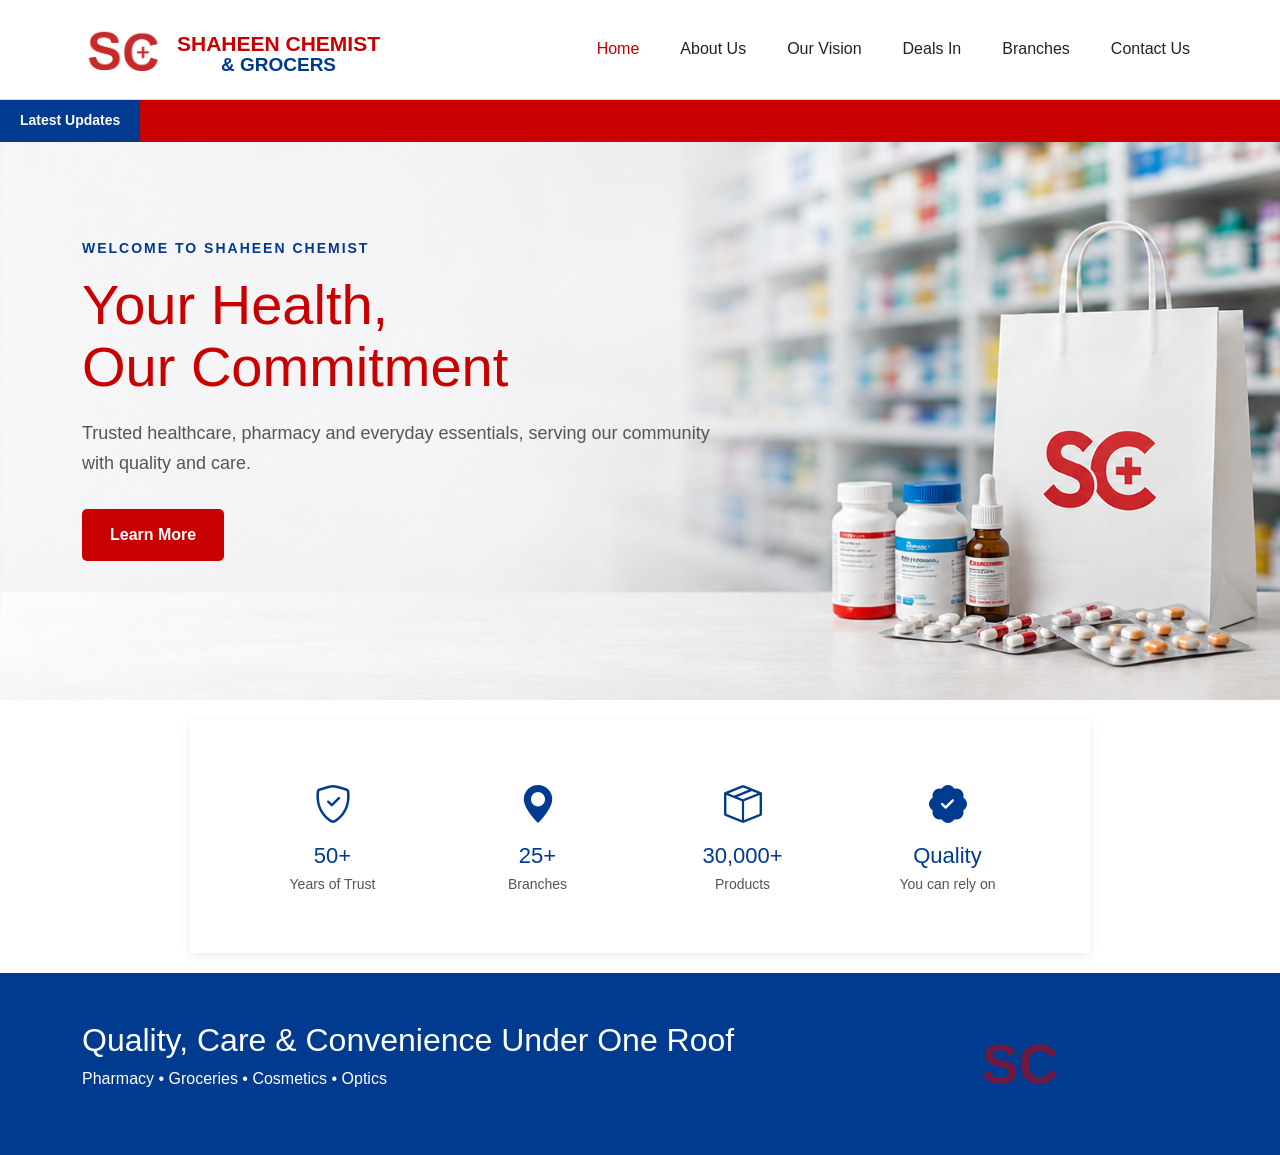
==== index.html @ 2ac0efd9 "Initial website commit" ====
<!DOCTYPE html>
<html lang="en">

<head>
    <meta charset="UTF-8">
    <meta name="viewport" content="width=device-width, initial-scale=1.0">

    <title>Shaheen Chemist</title>

    <!-- Bootstrap 5.3.8 -->
    <link href="https://cdn.jsdelivr.net/npm/bootstrap@5.3.8/dist/css/bootstrap.min.css" rel="stylesheet">

    <!-- Bootstrap Icons -->
    <link rel="stylesheet"
      href="https://cdn.jsdelivr.net/npm/bootstrap-icons@1.11.3/font/bootstrap-icons.min.css">

    <!-- Your Custom CSS -->
    <link rel="stylesheet" href="css/style.css">
</head>

<body>

    <!-- ================= NAVBAR ================= -->

    <header>
        <nav class="navbar navbar-expand-lg">

            <div class="container">

                <!-- Logo -->
                <a class="navbar-brand" href="index.html">

    <img src="images/sc logo.png"
         alt="Shaheen Chemist Logo"
         class="img-fluid">

    <div class="brand-name">
        <span class="brand-red">SHAHEEN CHEMIST</span>
        <span class="brand-blue">&amp; GROCERS</span>
    </div>

</a>

                <!-- Mobile Menu Button -->
                <button class="navbar-toggler"
                        type="button"
                        data-bs-toggle="collapse"
                        data-bs-target="#mainNavbar"
                        aria-controls="mainNavbar"
                        aria-expanded="false"
                        aria-label="Toggle navigation">

                    <span class="navbar-toggler-icon"></span>

                </button>

                <!-- Navigation -->
                <div class="collapse navbar-collapse" id="mainNavbar">

                    <ul class="navbar-nav ms-auto">

                        <li class="nav-item">
                            <a class="nav-link active" href="index.html">
                                Home
                            </a>
                        </li>

                        <li class="nav-item">
                            <a class="nav-link" href="about.html">
                                About Us
                            </a>
                        </li>

                        <li class="nav-item">
                            <a class="nav-link" href="vision.html">
                                Our Vision
                            </a>
                        </li>

                        <li class="nav-item">
                            <a class="nav-link" href="deals.html">
                                Deals In
                            </a>
                        </li>

                        <li class="nav-item">
                            <a class="nav-link" href="branches.html">
                                Branches
                            </a>
                        </li>

                        <li class="nav-item">
                            <a class="nav-link" href="contact.html">
                                Contact Us
                            </a>
                        </li>

                    </ul>

                </div>

            </div>

        </nav>
    </header>


    <!-- ================= HERO ================= -->

    <section class="hero">
        <!-- ================= NEWS / UPDATE BAR ================= -->

<div class="news-ticker">

    <div class="news-label">
        Latest Updates
    </div>

    <div class="news-content">

       <div class="news-text">

    Welcome to Shaheen Chemist and Grocers
    <span class="news-separator">•</span>

    Quality Medicines at Affordable Prices
    <span class="news-separator">•</span>

    For assistance, contact us today
    <span class="news-separator">•</span>

</div>

    </div>

</div>

        <div class="container">

            <div class="row align-items-center min-vh-75">

                <!-- Hero Content -->
                <div class="col-lg-7 col-md-8">

                    <p class="hero-label">
                        WELCOME TO SHAHEEN CHEMIST
                    </p>

                    <h1>
                        Your Health,<br>
                        Our Commitment
                    </h1>

                    <p class="hero-text">
                        Trusted healthcare, pharmacy and everyday essentials,
                        serving our community with quality and care.
                    </p>

                    <a href="about.html" class="hero-button">
                        Learn More
                    </a>

                </div>

            </div>

        </div>

    </section>


    <!-- ================= STATS ================= -->

    <section class="stats py-5">

        <div class="container">

            <div class="row text-center g-4">

                <!-- Stat 1 -->
                <div class="col-6 col-lg-3">

                    <div class="stat-item">

                        <div class="stat-icon">
                            <i class="bi bi-shield-check"></i>
                        </div>

                        <h3>50+</h3>

                        <p>
                            Years of Trust
                        </p>

                    </div>

                </div>


                <!-- Stat 2 -->
                <div class="col-6 col-lg-3">

                    <div class="stat-item">

                        <div class="stat-icon">
                            <i class="bi bi-geo-alt-fill"></i>
                        </div>

                        <h3>25+</h3>

                        <p>
                            Branches
                        </p>

                    </div>

                </div>


                <!-- Stat 3 -->
                <div class="col-6 col-lg-3">

                    <div class="stat-item">

                        <div class="stat-icon">
                            <i class="bi bi-box-seam"></i>
                        </div>

                        <h3>30,000+</h3>

                        <p>
                            Products
                        </p>

                    </div>

                </div>


                <!-- Stat 4 -->
                <div class="col-6 col-lg-3">

                    <div class="stat-item">

                        <div class="stat-icon">
                            <i class="bi bi-patch-check-fill"></i>
                        </div>

                        <h3>Quality</h3>

                        <p>
                            You can rely on
                        </p>

                    </div>

                </div>

            </div>

        </div>

    </section>


    <!-- ================= SERVICES ================= -->

    <section class="service-area py-5">

        <div class="container">

            <div class="row align-items-center">

                <!-- Text -->
                <div class="col-lg-8 text-center text-lg-start">

                    <h2>
                        Quality, Care & Convenience Under One Roof
                    </h2>

                    <p>
                        Pharmacy
                        <span>•</span>
                        Groceries
                        <span>•</span>
                        Cosmetics
                        <span>•</span>
                        Optics
                    </p>

                </div>


                <!-- Logo -->
                <div class="col-lg-4 text-center">

                    <div class="service-logo">
                        <span>SC</span>
                    </div>

                </div>

            </div>

        </div>

    </section>


    <!-- ================= BOOTSTRAP JS ================= -->

    <script src="https://cdn.jsdelivr.net/npm/bootstrap@5.3.8/dist/js/bootstrap.bundle.min.js"></script>

</body>

</html>
---- css/style.css ----
/* =========================================================
   SHAHEEN CHEMIST WEBSITE
   Main Stylesheet
   ========================================================= */


/* =========================================================
   1. COLORS & BASIC SETTINGS
   ========================================================= */

:root {
    --red: #c90000;
    --blue: #003b8f;
    --white: #ffffff;
    --light-gray: #f5f5f5;
    --dark: #222222;
    --text-gray: #555555;
    --border: #dddddd;
}

* {
    box-sizing: border-box;
}

body {
    margin: 0;
    padding: 0;
    font-family: Arial, sans-serif;
    color: var(--dark);
    background-color: var(--white);
}

img {
    max-width: 100%;
}

a {
    text-decoration: none;
}


/* =========================================================
   2. NAVBAR
   ========================================================= */

.navbar {
    background-color: var(--white);
    border-bottom: 1px solid var(--border);
    padding: 15px 0;
}

.navbar-brand {
    padding: 0;
    margin: 0;
}

.navbar-brand img {
    width: 85px;
    height: auto;
    display: block;
}

.navbar-nav {
    gap: 25px;
}

.navbar-nav .nav-link {
    color: var(--dark);
    font-size: 16px;
    padding: 8px 0;
    transition: color 0.2s ease;
}

.navbar-nav .nav-link:hover,
.navbar-nav .nav-link.active {
    color: var(--red);
}

.navbar-toggler {
    border: 1px solid var(--blue);
    border-radius: 5px;
    padding: 6px 9px;
}

.navbar-toggler:focus {
    box-shadow: none;
}

/* =========================================
   BRAND LOGO + NAME
   ========================================= */

.navbar-brand {
    display: flex;
    align-items: center;
    gap: 10px;
}


/* Logo */

.navbar-brand img {
    width: 85px;
    height: auto;
    display: block;
}


/* Brand Name */

.brand-name {
    display: flex;
    flex-direction: column;
    justify-content: center;
    align-items: center;

    line-height: 1.1;
    text-align: center;
    white-space: nowrap;

    transform: translateY(5px);
}


/* Shaheen Chemist */

.brand-red {
    color: var(--red);
    font-size: 21px;
    font-weight: bold;
}


/* & Grocers */

.brand-blue {
    color: var(--blue);
    font-size: 19px;
    font-weight: bold;
}

/* =========================================================
   3. HERO SECTION
   ========================================================= */

.hero {
    min-height: 600px;
    position: relative;

    background-image: url("../images/hero image.png");
    background-size: cover;
    background-position: center;
    background-repeat: no-repeat;

    display: flex;
    align-items: center;
}

.hero-content {
    max-width: 600px;
    padding: 80px 0;
}

.hero-label {
    color: var(--blue);
    font-size: 14px;
    font-weight: bold;
    letter-spacing: 2px;
    margin-bottom: 15px;
}

.hero h1 {
    color: var(--red);
    font-size: 56px;
    line-height: 1.1;
    text-align: left;
    margin: 0 0 20px;
}

.hero-text {
    color: #555555;
    font-size: 18px;
    line-height: 1.7;
    margin-bottom: 30px;
}

.hero-button {
    display: inline-block;
    padding: 14px 28px;

    background-color: var(--red);
    color: var(--white);

    font-weight: bold;
    border-radius: 5px;

    transition: background-color 0.2s ease;
}

.hero-button:hover {
    background-color: var(--blue);
    color: var(--white);
}

/* =========================================
   NEWS / UPDATE TICKER
   ========================================= */

.news-ticker {
    position: absolute;

    top: 0;
    left: 0;

    width: 100%;
    height: 42px;

    display: flex;
    align-items: center;

    background-color: var(--red);
    color: var(--white);

    overflow: hidden;

    z-index: 5;
}


/* =========================================
   NEWS LABEL
   ========================================= */

.news-label {
    flex-shrink: 0;

    height: 100%;

    display: flex;
    align-items: center;

    padding: 0 20px;

    background-color: var(--blue);

    color: var(--white);

    font-size: 14px;
    font-weight: bold;

    white-space: nowrap;

    z-index: 2;
}


/* =========================================
   MOVING NEWS AREA
   ========================================= */

.news-content {
    flex: 1;

    overflow: hidden;

    white-space: nowrap;
}


/* =========================================
   MOVING NEWS TEXT
   ========================================= */

.news-text {
    display: inline-block;

    padding-left: 100%;

    font-size: 14px;
    font-weight: 500;

    white-space: nowrap;

    animation: newsScroll 18s linear infinite;
}

/* Pause news when mouse is over it */

.news-text:hover {
    animation-play-state: paused;
}

.news-separator {
    display: inline-block;
    margin: 0 30px;
    font-weight: bold;
}

/* =========================================
   NEWS ANIMATION
   ========================================= */

@keyframes newsScroll {

    0% {
        transform: translateX(0);
    }

    100% {
        transform: translateX(-100%);
    }

}


/* =========================================
   MOBILE NEWS TICKER
   ========================================= */

@media (max-width: 575.98px) {

    .news-ticker {
        height: 38px;
    }


    .news-label {
        padding: 0 12px;

        font-size: 12px;
    }


    .news-text {
        font-size: 12px;

        animation-duration: 15s;
    }

}

/* =========================================================
   4. HOME PAGE — STATISTICS
   ========================================================= */

.stats {
    background-color: var(--white);
    padding: 25px 40px;

    max-width: 900px;
    margin: 20px auto;

    box-shadow: 0 3px 10px rgba(0, 0, 0, 0.08);
}

.stat-item {
    text-align: center;
    padding: 10px 20px;
    border-right: 1px solid var(--border);
}

.stat-item:last-child {
    border-right: none;
}

.stat-icon {
    font-size: 25px;
    margin-bottom: 8px;
    color: var(--blue);
    font-size: 38px;
}

.stat-item h3 {
    color: var(--blue);
    font-size: 22px;
    margin: 5px 0;
}

.stat-item p {
    color: var(--text-gray);
    font-size: 14px;
    margin: 0;
}


/* =========================================================
   5. HOME PAGE — SERVICE AREA
   ========================================================= */

.service-area {
    background-color: var(--blue);
    color: var(--white);
    padding: 25px 0;
    margin-top: 10px;
}

.service-content h2 {
    margin: 0 0 8px;
    font-size: 20px;
    font-weight: bold;
}

.service-content p {
    margin: 0;
    font-size: 14px;
    color: var(--white);
}

.service-content p span {
    margin: 0 5px;
}

.service-logo span {
    font-size: 55px;
    font-weight: bold;
    color: rgba(201, 0, 0, 0.55);
}



/* =========================================================
   6. ABOUT US PAGE
   ========================================================= */

.about-section {
    display: flex;
    justify-content: space-between;
    align-items: center;
    gap: 60px;

    padding: 35px 8% 25px;
    background-color: #f8f9fa;
}

.about-content {
    width: 50%;
}

.about-content h1 {
    color: var(--red);
    font-size: 28px;
    margin: 0 0 15px;
    text-align: left;
}

.about-content p {
    color: var(--dark);
    font-size: 16px;
    line-height: 1.6;
    margin: 0 0 20px;
    max-width: 500px;
}

.about-image {
    width: 45%;
}

.about-image img {
    width: 100%;
    height: 220px;
    object-fit: cover;
    display: block;
    border-radius: 5px;
}


/* =========================================================
   7. ABOUT US — OUR JOURNEY
   ========================================================= */

.journey-section {
    display: flex;
    justify-content: space-between;
    align-items: center;
    gap: 25px;

    padding: 15px 8%;
    background-color: #f8f9fa;
}

.journey-image {
    width: 35%;
}

.journey-image img {
    width: 100%;
    height: 180px;
    object-fit: cover;
    display: block;
    border-radius: 5px;
}

.journey-content {
    width: 60%;
}

.journey-content h2 {
    color: var(--red);
    font-size: 20px;
    margin: 0 0 10px;
}

.journey-content p {
    color: var(--dark);
    font-size: 16px;
    line-height: 1.5;
    margin: 0;
}


/* =========================================================
   8. ABOUT PAGE STATISTICS
   ========================================================= */

.about-stats {
    display: flex;
    justify-content: center;

    background-color: var(--white);

    margin: 5px 8% 15px;
    padding: 12px 0;

    border-radius: 5px;
}

.about-stat {
    flex: 1;
    text-align: center;

    padding: 5px 10px;

    border-right: 1px solid #eeeeee;
}

.about-stat:last-child {
    border-right: none;
}

.about-stat .stat-icon {
    color: var(--blue);
    font-size: 38px;
    margin-bottom: 8px;
}

.about-stat h3 {
    color: var(--blue);
    font-size: 15px;
    line-height: 1.3;
    margin: 0 0 8px;
}

.about-stat p {
    color: #444444;
    font-size: 12px;
    line-height: 1.4;
    margin: 0;
}


/* =========================================================
   9. OUR VISION PAGE
   ========================================================= */

.vision-intro {
    padding: 45px 8% 30px;
    background-color: #f8f9fa;
}

.vision-intro h1 {
    color: var(--red);
    font-size: 28px;
    text-align: left;
    margin: 0 0 12px;
}

.vision-intro p {
    max-width: 900px;
    color: #444444;
    font-size: 15px;
    line-height: 1.6;
    margin: 0;
}

.vision-values {
    background-color: #f8f9fa;
    padding: 40px 0;
}

.vision-card {
    background-color: var(--white);
    text-align: center;
    padding: 30px 20px;
    height: 100%;
    border-radius: 5px;
    box-shadow: 0 2px 8px rgba(0, 0, 0, 0.05);
}

.vision-icon {
    color: var(--blue);
    font-size: 38px;
    margin-bottom: 15px;
}

.vision-card h2 {
    color: var(--blue);
    font-size: 18px;
    margin: 0 0 12px;
}

.vision-card p {
    color: var(--text-gray);
    font-size: 13px;
    line-height: 1.6;
    margin: 0 auto;
    max-width: 250px;
}

.vision-quote {
    display: flex;
    align-items: center;
    justify-content: center;
    gap: 20px;

    background-color: var(--blue);
    color: var(--white);

    padding: 30px 8%;
    margin-top: 25px;

    text-align: center;
}

.vision-quote p {
    max-width: 650px;

    font-size: 15px;
    font-style: italic;
    line-height: 1.5;

    margin: 0;
}

.quote-mark {
    color: #d00068;
    font-size: 50px;
    font-weight: bold;
}

.vision-quote span {
    font-size: 11px;
}


/* =========================================================
   10. DEALS IN PAGE
   ========================================================= */

/* =========================================
   DEALS IN PAGE
   ========================================= */

.deals-intro {
    padding: 45px 0 30px;
    background-color: #f8f9fa;
}

.deals-intro h1 {
    color: var(--red);
    font-size: 32px;
    text-align: left;
    margin: 0 0 12px;
    font-weight: bold;
}

.deals-intro p {
    color: #444444;
    font-size: 16px;
    margin: 0;
    line-height: 1.6;
}


/* =========================================
   DEAL CARDS
   ========================================= */

.deal-cards {
    padding: 35px 0;
    background-color: #f8f9fa;
}

.deal-card {
    background-color: var(--white);
    border-radius: 8px;
    overflow: hidden;
    text-align: left;
    height: 100%;
    box-shadow: 0 3px 10px rgba(0, 0, 0, 0.08);
    transition: transform 0.2s ease, box-shadow 0.2s ease;
}

.deal-card:hover {
    transform: translateY(-5px);
    box-shadow: 0 6px 15px rgba(0, 0, 0, 0.12);
}

.deal-card img {
    width: 100%;
    height: 170px;
    object-fit: cover;
    display: block;
}

.deal-card h2 {
    color: var(--blue);
    font-size: 18px;
    margin: 18px 18px 8px;
    font-weight: bold;
}

.deal-card p {
    color: #555555;
    font-size: 14px;
    line-height: 1.6;
    margin: 0 18px 20px;
}


/* =========================================
   ONE STOP SOLUTION
   ========================================= */

.one-stop {
    background-color: #f4f2e9;
    padding: 25px 0;
    margin: 0;
}

.one-stop-icon {
    color: var(--blue);
    font-size: 35px;
    line-height: 1;
}

.one-stop h2 {
    color: var(--blue);
    font-size: 20px;
    margin: 0 0 6px;
    font-weight: bold;
}

.one-stop p {
    color: #555555;
    font-size: 14px;
    margin: 0;
}


/* =========================================
   DEALS - TABLET
   ========================================= */

@media (max-width: 991.98px) {

    .deals-intro {
        padding: 40px 0 25px;
    }

    .deals-intro h1 {
        font-size: 30px;
    }

    .deals-intro p {
        font-size: 15px;
    }

    .deal-cards {
        padding: 30px 0;
    }

    .deal-card img {
        height: 160px;
    }

}


/* =========================================
   DEALS - MOBILE
   ========================================= */

@media (max-width: 575.98px) {

    .deals-intro {
        padding: 30px 15px 20px;
    }

    .deals-intro h1 {
        font-size: 27px;
    }

    .deals-intro p {
        font-size: 14px;
        line-height: 1.5;
    }

    .deal-cards {
        padding: 25px 15px;
    }

    .deal-card img {
        height: 180px;
    }

    .deal-card h2 {
        font-size: 17px;
        margin: 15px 15px 7px;
    }

    .deal-card p {
        font-size: 13px;
        margin: 0 15px 18px;
    }

    .one-stop {
        padding: 25px 15px;
    }

    .one-stop-icon {
        font-size: 30px;
    }

    .one-stop h2 {
        font-size: 17px;
        line-height: 1.4;
    }

    .one-stop p {
        font-size: 13px;
        line-height: 1.5;
    }

}

/* =========================================
   BRANCHES PAGE
   ========================================= */

.branches-intro {
    padding: 45px 0 30px;
    background-color: #f8f9fa;
}

.branches-intro h1 {
    color: var(--red);
    font-size: 32px;
    text-align: left;
    margin: 0 0 12px;
    font-weight: bold;
}

.branches-intro p {
    color: #444444;
    font-size: 16px;
    margin: 0;
    line-height: 1.6;
}


/* =========================================
   BRANCHES MAIN
   ========================================= */

.branches-main {
    padding: 30px 0;
    background-color: #f8f9fa;
}


/* Branch List */

.branch-list {
    width: 100%;
    background-color: var(--blue);
    padding: 10px;
    border-radius: 6px;
}

.branch-item {
    display: flex;
    align-items: center;
    gap: 10px;
    padding: 12px 8px;
    border-bottom: 1px solid rgba(255, 255, 255, 0.2);
}

.branch-item:last-child {
    border-bottom: none;
}

.branch-item span {
    font-size: 15px;
    flex-shrink: 0;
}

.branch-item p {
    color: var(--white);
    font-size: 13px;
    margin: 0;
}


/* =========================================
   MAP
   ========================================= */

.branch-map {
    width: 100%;
    height: 100%;
    min-height: 400px;
    background-color: #dddddd;
    border-radius: 6px;
    overflow: hidden;
}

.branch-map img {
    width: 100%;
    height: 100%;
    min-height: 400px;
    object-fit: cover;
    display: block;
}


/* =========================================
   BRANCH INFORMATION
   ========================================= */

.branch-info {
    background-color: #eeeeee;
    padding: 20px 0;
}

.branch-info-card {
    text-align: center;
    background-color: var(--white);
    padding: 25px 15px;
    height: 100%;
}

.info-icon {
    color: var(--blue);
    font-size: 28px;
    margin-bottom: 10px;
}

.branch-info-card h2 {
    color: var(--blue);
    font-size: 17px;
    margin: 0 0 7px;
    font-weight: bold;
}

.branch-info-card p {
    color: #555555;
    font-size: 13px;
    margin: 0;
}


/* =========================================
   BRANCHES - TABLET
   ========================================= */

@media (max-width: 991.98px) {

    .branches-intro {
        padding: 40px 0 25px;
    }

    .branches-intro h1 {
        font-size: 30px;
    }

    .branches-intro p {
        font-size: 15px;
    }

    .branches-main {
        padding: 25px 0;
    }

    .branch-map {
        min-height: 350px;
    }

    .branch-map img {
        min-height: 350px;
    }

}


/* =========================================
   BRANCHES - MOBILE
   ========================================= */

@media (max-width: 575.98px) {

    .branches-intro {
        padding: 30px 15px 20px;
    }

    .branches-intro h1 {
        font-size: 27px;
    }

    .branches-intro p {
        font-size: 14px;
        line-height: 1.5;
    }

    .branches-main {
        padding: 20px 15px;
    }

    .branch-list {
        padding: 8px;
    }

    .branch-item {
        padding: 11px 7px;
    }

    .branch-item p {
        font-size: 12px;
    }

    .branch-map {
        min-height: 280px;
    }

    .branch-map img {
        min-height: 280px;
    }

    .branch-info {
        padding: 15px;
    }

    .branch-info-card {
        padding: 22px 15px;
    }

    .info-icon {
        font-size: 25px;
    }

    .branch-info-card h2 {
        font-size: 16px;
    }

    .branch-info-card p {
        font-size: 12px;
    }

}

/* =========================================
   CONTACT PAGE
   ========================================= */

.contact-intro {
    padding: 45px 0 30px;
    background-color: #f8f9fa;
}

.contact-intro h1 {
    color: var(--red);
    font-size: 32px;
    text-align: left;
    margin: 0 0 12px;
    font-weight: bold;
}

.contact-intro p {
    color: #444444;
    font-size: 16px;
    margin: 0;
    line-height: 1.6;
}


/* =========================================
   CONTACT MAIN
   ========================================= */

.contact-main {
    padding: 35px 0;
    background-color: #f8f9fa;
}


/* =========================================
   CONTACT INFORMATION
   ========================================= */

.contact-information {
    background-color: var(--white);
    padding: 30px;
    border-radius: 8px;
    box-shadow: 0 3px 10px rgba(0, 0, 0, 0.06);
}

.contact-information h2 {
    color: var(--blue);
    font-size: 22px;
    margin: 0 0 25px;
    font-weight: bold;
}


/* =========================================
   CONTACT ITEMS
   ========================================= */

.contact-item {
    display: flex;
    align-items: flex-start;
    gap: 15px;
    margin-bottom: 25px;
}

.contact-item:last-child {
    margin-bottom: 0;
}

.contact-item > span {
    color: var(--red);
    font-size: 24px;
    line-height: 1;
    flex-shrink: 0;
}

.contact-item h3 {
    color: var(--blue);
    font-size: 15px;
    margin: 0 0 5px;
    font-weight: bold;
}

.contact-item p {
    color: #555555;
    font-size: 14px;
    margin: 0;
    line-height: 1.5;
}


/* =========================================
   CONTACT FORM
   ========================================= */

.contact-form {
    background-color: var(--white);
    padding: 30px;
    border-radius: 8px;
    box-shadow: 0 3px 10px rgba(0, 0, 0, 0.06);
}

.contact-form h2 {
    color: var(--blue);
    font-size: 22px;
    margin: 0 0 25px;
    font-weight: bold;
}


/* Form */

.contact-form form {
    display: flex;
    flex-direction: column;
    gap: 14px;
}


/* Inputs */

.contact-form input,
.contact-form textarea {
    width: 100%;
    box-sizing: border-box;
    padding: 13px;
    border: 1px solid #dddddd;
    border-radius: 5px;
    font-family: Arial, sans-serif;
    font-size: 14px;
    outline: none;
}

.contact-form input:focus,
.contact-form textarea:focus {
    border-color: var(--blue);
}


/* Textarea */

.contact-form textarea {
    resize: vertical;
    min-height: 140px;
}


/* Button */

.contact-form button {
    align-self: flex-start;
    padding: 13px 25px;
    border: none;
    border-radius: 5px;
    background-color: var(--red);
    color: var(--white);
    font-weight: bold;
    font-size: 14px;
    cursor: pointer;
    transition: background-color 0.2s ease;
}

.contact-form button:hover {
    background-color: var(--blue);
}


/* =========================================
   CONTACT BOTTOM
   ========================================= */

.contact-bottom {
    text-align: center;
    background-color: var(--blue);
    color: var(--white);
    padding: 35px 0;
}

.contact-bottom h2 {
    margin: 0 0 8px;
    font-size: 22px;
    font-weight: bold;
}

.contact-bottom p {
    margin: 0;
    font-size: 14px;
    line-height: 1.6;
}


/* =========================================
   CONTACT - TABLET
   ========================================= */

@media (max-width: 991.98px) {

    .contact-intro {
        padding: 40px 0 25px;
    }

    .contact-intro h1 {
        font-size: 30px;
    }

    .contact-intro p {
        font-size: 15px;
    }

    .contact-main {
        padding: 30px 0;
    }

    .contact-information,
    .contact-form {
        padding: 25px;
    }

}


/* =========================================
   CONTACT - MOBILE
   ========================================= */

@media (max-width: 575.98px) {

    .contact-intro {
        padding: 30px 15px 20px;
    }

    .contact-intro h1 {
        font-size: 27px;
    }

    .contact-intro p {
        font-size: 14px;
        line-height: 1.5;
    }

    .contact-main {
        padding: 25px 15px;
    }

    .contact-information,
    .contact-form {
        padding: 22px 18px;
    }

    .contact-information h2,
    .contact-form h2 {
        font-size: 19px;
        margin-bottom: 20px;
    }

    .contact-item {
        gap: 12px;
        margin-bottom: 20px;
    }

    .contact-item > span {
        font-size: 21px;
    }

    .contact-item h3 {
        font-size: 14px;
    }

    .contact-item p {
        font-size: 13px;
    }

    .contact-form input,
    .contact-form textarea {
        font-size: 13px;
        padding: 12px;
    }

    .contact-form button {
        width: 100%;
        padding: 12px;
    }

    .contact-bottom {
        padding: 30px 15px;
    }

    .contact-bottom h2 {
        font-size: 20px;
    }

    .contact-bottom p {
        font-size: 13px;
    }

}

/* =========================================================
   13. TABLET RESPONSIVE
   ========================================================= */

@media (max-width: 991.98px) {

    /* ---------- NAVBAR ---------- */

    .navbar {
        padding: 12px 0;
    }

    .navbar .container {
        width: 100%;
    }

    .navbar-brand {
        margin-right: auto;
    }

    .navbar-brand img {
        width: 130px;
    }

    .navbar-toggler {
        width: 45px;
        height: 42px;

        padding: 5px;
        margin-left: auto;

        flex-shrink: 0;

        border: 1px solid var(--blue);
        border-radius: 5px;
    }

    .navbar-collapse {
        width: 100%;

        background-color: var(--white);

        padding: 15px 0;
    }

    .navbar-nav {
        width: 100%;

        gap: 0;

        text-align: center;
    }

    .navbar-nav .nav-link {
        padding: 10px 15px;
    }


    /* ---------- HERO ---------- */

    .hero {
        min-height: 550px;

        background-position: center;
    }

    .hero-content {
        max-width: 600px;
        padding: 60px 20px;
    }

    .hero h1 {
        font-size: 46px;
    }

    .hero-text {
        font-size: 17px;
    }


    /* ---------- STATS ---------- */

    .stats {
        max-width: 100%;

        margin: 20px 15px;

        padding: 25px 15px;
    }

    .stat-item {
        padding: 15px 5px;
    }


    /* ---------- ABOUT ---------- */

    .about-section {
        gap: 30px;
        padding: 35px 5%;
    }

    .about-content,
    .about-image {
        width: 50%;
    }

    .journey-section {
        padding: 20px 5%;
    }


    /* ---------- VISION ---------- */

    .vision-values {
        margin: 0 5%;
    }

}


/* =========================================================
   14. MOBILE RESPONSIVE
   ========================================================= */

@media (max-width: 767.98px) {

    /* ---------- NAVBAR ---------- */

    .navbar-brand img {
        width: 120px;
    }

    .navbar-toggler {
        width: 44px;
        height: 40px;
    }


    /* ---------- HERO ---------- */

    .hero {
        min-height: 500px;

        background-position: center;
    }

    .hero-content {
        padding: 50px 20px;
    }

    .hero-label {
        font-size: 12px;
        letter-spacing: 1.5px;
    }

    .hero h1 {
        font-size: 40px;
        line-height: 1.15;
    }

    .hero-text {
        font-size: 16px;
        line-height: 1.6;
    }

    .hero-button {
        padding: 12px 24px;
    }

    .news-separator {
    margin: 0 18px;
}

    /* ---------- STATS ---------- */

    .stats {
        margin: 15px 10px;
        padding: 25px 10px;
    }

    .stat-item {
        border-right: none;
        border-bottom: 1px solid #eeeeee;
        padding: 15px 5px;
    }

    .stat-item h3 {
        font-size: 25px;
    }

    .stat-item p {
        font-size: 13px;
    }


    /* ---------- SERVICE AREA ---------- */

    .service-area {
        text-align: center;
        padding: 25px 15px;
    }

    .service-content h2 {
        font-size: 25px;
    }

    .service-content p {
        line-height: 2;
    }

    .service-logo {
        margin-top: 25px;
    }


    /* ---------- ABOUT ---------- */

    .about-section {
        flex-direction: column;

        gap: 25px;

        padding: 35px 20px;
    }

    .about-content,
    .about-image {
        width: 100%;
    }

    .about-content h1 {
        font-size: 26px;
    }

    .about-image img {
        height: 220px;
    }


    /* ---------- JOURNEY ---------- */

    .journey-section {
        flex-direction: column;

        gap: 20px;

        padding: 30px 20px;
    }

    .journey-image,
    .journey-content {
        width: 100%;
    }

    .journey-image img {
        height: 180px;
    }


    /* ---------- ABOUT STATS ---------- */

    .about-stats {
        flex-wrap: wrap;

        margin: 10px 20px;
    }

    .about-stat {
        flex: 0 0 50%;

        border-right: none;
        border-bottom: 1px solid #eeeeee;
    }


    /* ---------- VISION ---------- */

    .vision-intro {
        padding: 35px 20px 25px;
    }

    .vision-intro h1 {
        font-size: 26px;
    }

    .vision-card {
        padding: 25px 20px;
    }

    .vision-quote {
        flex-direction: column;

        gap: 10px;

        padding: 30px 20px;
    }

}


/* =========================================================
   15. SMALL PHONES
   ========================================================= */

@media (max-width: 575.98px) {

    /* ---------- NAVBAR ---------- */

    .navbar {
        padding: 10px 0;
    }

    .navbar-brand img {
        width: 115px;
    }

    .navbar-toggler {
        width: 42px;
        height: 38px;
    }


    /* ---------- HERO ---------- */

    .hero {
        min-height: 480px;
    }

    .hero-content {
        padding: 45px 15px;
    }

    .hero-label {
        font-size: 11px;
        letter-spacing: 1.2px;
    }

    .hero h1 {
        font-size: 34px;
    }

    .hero-text {
        font-size: 15px;
    }

    .hero-button {
        padding: 11px 20px;
        font-size: 14px;
    }


    /* ---------- STATS ---------- */

    .stats {
        margin: 10px;
        padding: 20px 5px;
    }

    .stat-item h3 {
        font-size: 23px;
    }

    .stat-item p {
        font-size: 12px;
    }


    /* ---------- SERVICE AREA ---------- */

    .service-area {
        padding: 25px 15px;
    }

    .service-content h2 {
        font-size: 22px;
    }

    .service-content p {
        font-size: 13px;
    }

    /* ---------- ABOUT ---------- */

    .about-content h1,
    .vision-intro h1,
    .deals-intro h1,
    .branches-intro h1,
    .contact-intro h1 {
        font-size: 24px;
    }

}

@media (max-width: 575.98px) {

    .navbar-brand img {
        width: 65px;
    }

    .brand-red {
        font-size: 15px;
    }

    .brand-blue {
        font-size: 12px;
    }

    .navbar-brand {
        gap: 7px;
    }
}
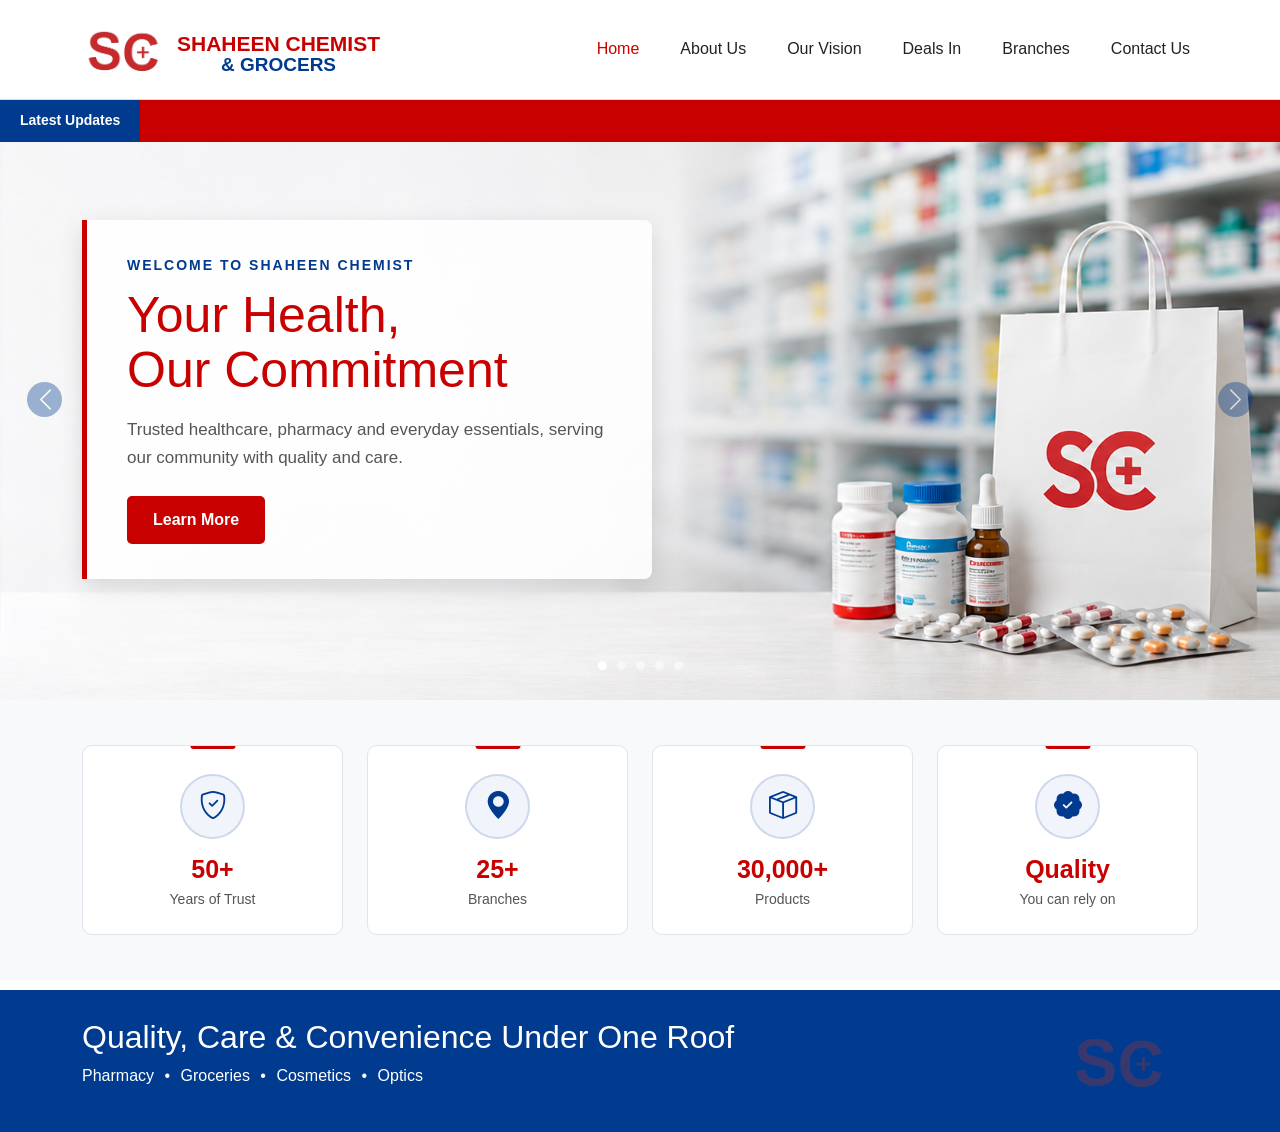
==== commit da48165f: "Updated all website pages and hero images" ====
--- a/index.html
+++ b/index.html
@@ -5,7 +5,7 @@
     <meta charset="UTF-8">
     <meta name="viewport" content="width=device-width, initial-scale=1.0">
 
-    <title>Shaheen Chemist</title>
+    <title>Shaheen Chemist - Copy</title>
 
     <!-- Bootstrap 5.3.8 -->
     <link href="https://cdn.jsdelivr.net/npm/bootstrap@5.3.8/dist/css/bootstrap.min.css" rel="stylesheet">
@@ -105,206 +105,440 @@
     </header>
 
 
-    <!-- ================= HERO ================= -->
-
-    <section class="hero">
-        <!-- ================= NEWS / UPDATE BAR ================= -->
-
-<div class="news-ticker">
-
-    <div class="news-label">
-        Latest Updates
+   <!-- ================= HERO CAROUSEL ================= -->
+
+<section class="hero">
+
+    <!-- ================= NEWS / UPDATE BAR ================= -->
+
+    <div class="news-ticker">
+
+        <div class="news-label">
+            Latest Updates
+        </div>
+
+        <div class="news-content">
+
+            <div class="news-text">
+
+                Welcome to Shaheen Chemist and Grocers
+                <span class="news-separator">•</span>
+
+                Quality Medicines at Affordable Prices
+                <span class="news-separator">•</span>
+
+                For assistance, contact us today
+                <span class="news-separator">•</span>
+
+            </div>
+
+        </div>
+
     </div>
 
-    <div class="news-content">
-
-       <div class="news-text">
-
-    Welcome to Shaheen Chemist and Grocers
-    <span class="news-separator">•</span>
-
-    Quality Medicines at Affordable Prices
-    <span class="news-separator">•</span>
-
-    For assistance, contact us today
-    <span class="news-separator">•</span>
+
+    <!-- ================= BOOTSTRAP CAROUSEL ================= -->
+
+    <div id="homeCarousel"
+         class="carousel slide carousel-fade"
+         data-bs-ride="carousel"
+         data-bs-interval="5000">
+
+
+        <!-- DOTS -->
+
+        <div class="carousel-indicators">
+
+            <button type="button"
+                    data-bs-target="#homeCarousel"
+                    data-bs-slide-to="0"
+                    class="active"
+                    aria-current="true"
+                    aria-label="Slide 1">
+            </button>
+
+            <button type="button"
+                    data-bs-target="#homeCarousel"
+                    data-bs-slide-to="1"
+                    aria-label="Slide 2">
+            </button>
+
+            <button type="button"
+                    data-bs-target="#homeCarousel"
+                    data-bs-slide-to="2"
+                    aria-label="Slide 3">
+            </button>
+
+            <button type="button"
+                    data-bs-target="#homeCarousel"
+                    data-bs-slide-to="3"
+                    aria-label="Slide 4">
+            </button>
+
+            <button type="button"
+             data-bs-target="#homeCarousel"
+              data-bs-slide-to="4"
+             aria-label="Slide 5">
+             </button>
+
+        </div>
+
+
+        <!-- ================= SLIDES ================= -->
+
+        <div class="carousel-inner">
+
+
+            <!-- SLIDE 1 -->
+
+            <div class="carousel-item active hero-slide hero-slide-1">
+
+                <div class="container hero-container">
+
+                    <div class="hero-caption">
+
+                        <p class="hero-label">
+                            WELCOME TO SHAHEEN CHEMIST
+                        </p>
+
+                        <h1>
+                            Your Health,<br>
+                            Our Commitment
+                        </h1>
+
+                        <p class="hero-text">
+                            Trusted healthcare, pharmacy and everyday essentials,
+                            serving our community with quality and care.
+                        </p>
+
+                        <a href="about.html" class="hero-button">
+                            Learn More
+                        </a>
+
+                    </div>
+
+                </div>
+
+            </div>
+
+
+            <!-- SLIDE 2 -->
+
+            <div class="carousel-item hero-slide hero-slide-2">
+
+                <div class="container hero-container">
+
+                    <div class="hero-caption">
+
+                        <p class="hero-label">
+                            EVERYTHING YOU NEED
+                        </p>
+
+                        <h1>
+                            Quality &amp;<br>
+                            Convenience
+                        </h1>
+
+                        <p class="hero-text">
+                            From healthcare essentials to everyday needs,
+                            find quality products under one roof.
+                        </p>
+
+                        <a href="deals.html" class="hero-button">
+                            Explore More
+                        </a>
+
+                    </div>
+
+                </div>
+
+            </div>
+
+
+            <!-- SLIDE 3 -->
+
+            <div class="carousel-item hero-slide hero-slide-3">
+
+                <div class="container hero-container">
+
+                    <div class="hero-caption">
+
+                        <p class="hero-label">
+                            SERVING OUR COMMUNITY
+                        </p>
+
+                        <h1>
+                            Trusted Care,<br>
+                            Every Day
+                        </h1>
+
+                        <p class="hero-text">
+                            Reliable service and quality products
+                            for you and your family.
+                        </p>
+
+                        <a href="about.html" class="hero-button">
+                            About Us
+                        </a>
+
+                    </div>
+
+                </div>
+
+            </div>
+
+
+            <!-- SLIDE 4 -->
+
+            <div class="carousel-item hero-slide hero-slide-4">
+
+                <div class="container hero-container">
+
+                    <div class="hero-caption">
+
+                        <p class="hero-label">
+                            SHAHEEN CHEMIST &amp; GROCERS
+                        </p>
+
+                        <h1>
+                            Care You Can<br>
+                            Count On
+                        </h1>
+
+                        <p class="hero-text">
+                            Pharmacy, groceries, cosmetics and optics —
+                            all in one place.
+                        </p>
+
+                        <a href="contact.html" class="hero-button">
+                            Contact Us
+                        </a>
+
+                    </div>
+
+                </div>
+
+            </div>
+
+            <!-- SLIDE 5 -->
+
+             <div class="carousel-item hero-slide hero-slide-5">
+
+             <div class="container hero-container">
+
+             <div class="hero-caption">
+
+             <p class="hero-label">
+                SHAHEEN CHEMIST &amp; GROCERS
+             </p>
+
+             <h1>
+                Your Health,<br>
+                Our Priority
+             </h1>
+
+             <p class="hero-text">
+                Quality healthcare and everyday essentials
+                for you and your family.
+             </p>
+
+             <a href="contact.html" class="hero-button">
+                Contact Us
+             </a>
+
+        </div>
+
+    </div>
 
 </div>
 
+        </div>
+
+
+        <!-- LEFT ARROW -->
+
+        <button class="carousel-control-prev"
+                type="button"
+                data-bs-target="#homeCarousel"
+                data-bs-slide="prev">
+
+            <span class="carousel-control-prev-icon"
+                  aria-hidden="true">
+            </span>
+
+            <span class="visually-hidden">
+                Previous
+            </span>
+
+        </button>
+
+
+        <!-- RIGHT ARROW -->
+
+        <button class="carousel-control-next"
+                type="button"
+                data-bs-target="#homeCarousel"
+                data-bs-slide="next">
+
+            <span class="carousel-control-next-icon"
+                  aria-hidden="true">
+            </span>
+
+            <span class="visually-hidden">
+                Next
+            </span>
+
+        </button>
+
     </div>
 
-</div>
-
-        <div class="container">
-
-            <div class="row align-items-center min-vh-75">
-
-                <!-- Hero Content -->
-                <div class="col-lg-7 col-md-8">
-
-                    <p class="hero-label">
-                        WELCOME TO SHAHEEN CHEMIST
+</section>
+
+
+    <!-- ================= STATS ================= -->
+
+<section class="stats-section">
+
+    <div class="container">
+
+        <div class="row g-4">
+
+
+            <!-- STAT 1 -->
+
+            <div class="col-6 col-lg-3">
+
+                <div class="stat-card">
+
+                    <div class="stat-icon-circle">
+                        <i class="bi bi-shield-check"></i>
+                    </div>
+
+                    <h3>50+</h3>
+
+                    <p>
+                        Years of Trust
                     </p>
 
-                    <h1>
-                        Your Health,<br>
-                        Our Commitment
-                    </h1>
-
-                    <p class="hero-text">
-                        Trusted healthcare, pharmacy and everyday essentials,
-                        serving our community with quality and care.
+                </div>
+
+            </div>
+
+
+            <!-- STAT 2 -->
+
+            <div class="col-6 col-lg-3">
+
+                <div class="stat-card">
+
+                    <div class="stat-icon-circle">
+                        <i class="bi bi-geo-alt-fill"></i>
+                    </div>
+
+                    <h3>25+</h3>
+
+                    <p>
+                        Branches
                     </p>
 
-                    <a href="about.html" class="hero-button">
-                        Learn More
-                    </a>
-
-                </div>
-
-            </div>
-
-        </div>
-
-    </section>
-
-
-    <!-- ================= STATS ================= -->
-
-    <section class="stats py-5">
-
-        <div class="container">
-
-            <div class="row text-center g-4">
-
-                <!-- Stat 1 -->
-                <div class="col-6 col-lg-3">
-
-                    <div class="stat-item">
-
-                        <div class="stat-icon">
-                            <i class="bi bi-shield-check"></i>
-                        </div>
-
-                        <h3>50+</h3>
-
-                        <p>
-                            Years of Trust
-                        </p>
-
-                    </div>
-
-                </div>
-
-
-                <!-- Stat 2 -->
-                <div class="col-6 col-lg-3">
-
-                    <div class="stat-item">
-
-                        <div class="stat-icon">
-                            <i class="bi bi-geo-alt-fill"></i>
-                        </div>
-
-                        <h3>25+</h3>
-
-                        <p>
-                            Branches
-                        </p>
-
-                    </div>
-
-                </div>
-
-
-                <!-- Stat 3 -->
-                <div class="col-6 col-lg-3">
-
-                    <div class="stat-item">
-
-                        <div class="stat-icon">
-                            <i class="bi bi-box-seam"></i>
-                        </div>
-
-                        <h3>30,000+</h3>
-
-                        <p>
-                            Products
-                        </p>
-
-                    </div>
-
-                </div>
-
-
-                <!-- Stat 4 -->
-                <div class="col-6 col-lg-3">
-
-                    <div class="stat-item">
-
-                        <div class="stat-icon">
-                            <i class="bi bi-patch-check-fill"></i>
-                        </div>
-
-                        <h3>Quality</h3>
-
-                        <p>
-                            You can rely on
-                        </p>
-
-                    </div>
-
-                </div>
-
-            </div>
-
-        </div>
-
-    </section>
-
-
-    <!-- ================= SERVICES ================= -->
-
-    <section class="service-area py-5">
-
-        <div class="container">
-
-            <div class="row align-items-center">
-
-                <!-- Text -->
-                <div class="col-lg-8 text-center text-lg-start">
-
-                    <h2>
-                        Quality, Care & Convenience Under One Roof
-                    </h2>
+                </div>
+
+            </div>
+
+
+            <!-- STAT 3 -->
+
+            <div class="col-6 col-lg-3">
+
+                <div class="stat-card">
+
+                    <div class="stat-icon-circle">
+                        <i class="bi bi-box-seam"></i>
+                    </div>
+
+                    <h3>30,000+</h3>
 
                     <p>
-                        Pharmacy
-                        <span>•</span>
-                        Groceries
-                        <span>•</span>
-                        Cosmetics
-                        <span>•</span>
-                        Optics
+                        Products
                     </p>
 
                 </div>
 
-
-                <!-- Logo -->
-                <div class="col-lg-4 text-center">
-
-                    <div class="service-logo">
-                        <span>SC</span>
-                    </div>
-
-                </div>
-
-            </div>
-
-        </div>
-
-    </section>
+            </div>
+
+
+            <!-- STAT 4 -->
+
+            <div class="col-6 col-lg-3">
+
+                <div class="stat-card">
+
+                    <div class="stat-icon-circle">
+                        <i class="bi bi-patch-check-fill"></i>
+                    </div>
+
+                    <h3>Quality</h3>
+
+                    <p>
+                        You can rely on
+                    </p>
+
+                </div>
+
+            </div>
+
+        </div>
+
+    </div>
+
+</section>
+
+
+  <!-- ================= SERVICE / BRAND AREA ================= -->
+
+<section class="service-area">
+
+    <div class="container">
+
+        <div class="row align-items-center">
+
+            <!-- Text -->
+            <div class="col-lg-9 text-center text-lg-start">
+
+                <h2>
+                    Quality, Care & Convenience Under One Roof
+                </h2>
+
+                <p>
+                    Pharmacy
+                    <span>•</span>
+                    Groceries
+                    <span>•</span>
+                    Cosmetics
+                    <span>•</span>
+                    Optics
+                </p>
+
+            </div>
+
+
+            <!-- Logo -->
+            <div class="col-lg-3">
+
+                <div class="service-logo">
+
+                    <img src="images/sc logo.png"
+                         alt="Shaheen Chemist Logo">
+
+                </div>
+
+            </div>
+
+        </div>
+
+    </div>
+
+</section>
 
 
     <!-- ================= BOOTSTRAP JS ================= -->
--- a/css/style.css
+++ b/css/style.css
@@ -1,6 +1,6 @@
 /* =========================================================
-   SHAHEEN CHEMIST WEBSITE
-   Main Stylesheet
+   SHAHEEN CHEMIST & GROCERS WEBSITE
+   MAIN STYLESHEET
    ========================================================= */
 
 
@@ -16,10 +16,16 @@
     --dark: #222222;
     --text-gray: #555555;
     --border: #dddddd;
+    --soft-blue: #f1f5fb;
+    --soft-red: #fff5f5;
 }
 
 * {
     box-sizing: border-box;
+}
+
+html {
+    scroll-behavior: smooth;
 }
 
 body {
@@ -28,6 +34,7 @@
     font-family: Arial, sans-serif;
     color: var(--dark);
     background-color: var(--white);
+    overflow-x: hidden;
 }
 
 img {
@@ -47,9 +54,14 @@
     background-color: var(--white);
     border-bottom: 1px solid var(--border);
     padding: 15px 0;
+    position: relative;
+    z-index: 1000;
 }
 
 .navbar-brand {
+    display: flex;
+    align-items: center;
+    gap: 10px;
     padding: 0;
     margin: 0;
 }
@@ -67,6 +79,7 @@
 .navbar-nav .nav-link {
     color: var(--dark);
     font-size: 16px;
+    font-weight: 500;
     padding: 8px 0;
     transition: color 0.2s ease;
 }
@@ -86,27 +99,10 @@
     box-shadow: none;
 }
 
-/* =========================================
-   BRAND LOGO + NAME
-   ========================================= */
-
-.navbar-brand {
-    display: flex;
-    align-items: center;
-    gap: 10px;
-}
-
-
-/* Logo */
-
-.navbar-brand img {
-    width: 85px;
-    height: auto;
-    display: block;
-}
-
-
-/* Brand Name */
+
+/* =========================================================
+   3. BRAND LOGO + NAME
+   ========================================================= */
 
 .brand-name {
     display: flex;
@@ -121,90 +117,227 @@
     transform: translateY(5px);
 }
 
-
-/* Shaheen Chemist */
-
 .brand-red {
     color: var(--red);
     font-size: 21px;
     font-weight: bold;
 }
 
-
-/* & Grocers */
-
 .brand-blue {
     color: var(--blue);
     font-size: 19px;
     font-weight: bold;
 }
 
-/* =========================================================
-   3. HERO SECTION
+
+/* =========================================================
+   4. HOME PAGE — HERO CAROUSEL
    ========================================================= */
 
 .hero {
     min-height: 600px;
     position: relative;
-
+    overflow: hidden;
+}
+
+#homeCarousel {
+    width: 100%;
+    height: 600px;
+}
+
+.hero-slide {
+    height: 600px;
+
+    background-size: cover;
+    background-repeat: no-repeat;
+    background-position: center;
+
+    position: relative;
+}
+
+
+/* =========================================================
+   HERO IMAGES — ALL 5
+   ========================================================= */
+
+.hero-slide-1 {
     background-image: url("../images/hero image.png");
-    background-size: cover;
     background-position: center;
-    background-repeat: no-repeat;
+}
+
+.hero-slide-2 {
+    background-image: url("../images/hero image 2.png");
+    background-position: center;
+}
+
+.hero-slide-3 {
+    background-image: url("../images/hero image 3.png");
+    background-position: center;
+}
+
+.hero-slide-4 {
+    background-image: url("../images/hero image 4.png");
+    background-position: center;
+}
+
+.hero-slide-5 {
+    background-image: url("../images/hero image 5.png");
+    background-position: center;
+}
+
+
+/* =========================================================
+   HERO CONTAINER
+   ========================================================= */
+
+.hero-container {
+    height: 100%;
 
     display: flex;
     align-items: center;
 }
 
-.hero-content {
-    max-width: 600px;
-    padding: 80px 0;
-}
+
+/* =========================================================
+   HERO CAPTION
+   ========================================================= */
+
+.hero-caption {
+    max-width: 570px;
+
+    padding: 35px 40px;
+
+    background-color: rgba(255, 255, 255, 0.88);
+
+    border-left: 5px solid var(--red);
+
+    border-radius: 0 8px 8px 0;
+
+    box-shadow: 0 8px 25px rgba(0, 0, 0, 0.12);
+}
+
+
+/* =========================================================
+   HERO LABEL
+   ========================================================= */
 
 .hero-label {
     color: var(--blue);
+
     font-size: 14px;
     font-weight: bold;
+
     letter-spacing: 2px;
-    margin-bottom: 15px;
-}
-
-.hero h1 {
+
+    margin-bottom: 12px;
+}
+
+
+/* =========================================================
+   HERO HEADING
+   ========================================================= */
+
+.hero-caption h1 {
     color: var(--red);
-    font-size: 56px;
+
+    font-size: 50px;
     line-height: 1.1;
+
     text-align: left;
-    margin: 0 0 20px;
-}
+
+    margin: 0 0 18px;
+}
+
+
+/* =========================================================
+   HERO TEXT
+   ========================================================= */
 
 .hero-text {
-    color: #555555;
-    font-size: 18px;
-    line-height: 1.7;
-    margin-bottom: 30px;
-}
+    color: var(--text-gray);
+
+    font-size: 17px;
+    line-height: 1.6;
+
+    margin-bottom: 25px;
+
+    max-width: 500px;
+}
+
+
+/* =========================================================
+   HERO BUTTON
+   ========================================================= */
 
 .hero-button {
     display: inline-block;
-    padding: 14px 28px;
+
+    padding: 12px 26px;
 
     background-color: var(--red);
     color: var(--white);
 
     font-weight: bold;
+
     border-radius: 5px;
 
-    transition: background-color 0.2s ease;
+    transition: all 0.25s ease;
 }
 
 .hero-button:hover {
     background-color: var(--blue);
     color: var(--white);
-}
-
-/* =========================================
-   NEWS / UPDATE TICKER
-   ========================================= */
+
+    transform: translateY(-2px);
+}
+
+
+/* =========================================================
+   CAROUSEL DOTS
+   ========================================================= */
+
+#homeCarousel .carousel-indicators {
+    margin-bottom: 20px;
+    z-index: 4;
+}
+
+#homeCarousel .carousel-indicators button {
+    width: 9px;
+    height: 9px;
+
+    border-radius: 50%;
+
+    margin: 0 5px;
+}
+
+
+/* =========================================================
+   CAROUSEL ARROWS
+   ========================================================= */
+
+#homeCarousel .carousel-control-prev,
+#homeCarousel .carousel-control-next {
+    width: 7%;
+}
+
+#homeCarousel .carousel-control-prev-icon,
+#homeCarousel .carousel-control-next-icon {
+    width: 35px;
+    height: 35px;
+
+    background-size: 70%;
+
+    background-color: rgba(0, 59, 143, 0.75);
+
+    border-radius: 50%;
+
+    padding: 8px;
+}
+
+
+/* =========================================================
+   5. NEWS / UPDATE TICKER
+   ========================================================= */
 
 .news-ticker {
     position: absolute;
@@ -226,11 +359,6 @@
     z-index: 5;
 }
 
-
-/* =========================================
-   NEWS LABEL
-   ========================================= */
-
 .news-label {
     flex-shrink: 0;
 
@@ -253,11 +381,6 @@
     z-index: 2;
 }
 
-
-/* =========================================
-   MOVING NEWS AREA
-   ========================================= */
-
 .news-content {
     flex: 1;
 
@@ -266,11 +389,6 @@
     white-space: nowrap;
 }
 
-
-/* =========================================
-   MOVING NEWS TEXT
-   ========================================= */
-
 .news-text {
     display: inline-block;
 
@@ -284,21 +402,17 @@
     animation: newsScroll 18s linear infinite;
 }
 
-/* Pause news when mouse is over it */
-
 .news-text:hover {
     animation-play-state: paused;
 }
 
 .news-separator {
     display: inline-block;
+
     margin: 0 30px;
+
     font-weight: bold;
 }
-
-/* =========================================
-   NEWS ANIMATION
-   ========================================= */
 
 @keyframes newsScroll {
 
@@ -313,123 +427,177 @@
 }
 
 
-/* =========================================
-   MOBILE NEWS TICKER
-   ========================================= */
-
-@media (max-width: 575.98px) {
-
-    .news-ticker {
-        height: 38px;
-    }
-
-
-    .news-label {
-        padding: 0 12px;
-
-        font-size: 12px;
-    }
-
-
-    .news-text {
-        font-size: 12px;
-
-        animation-duration: 15s;
-    }
-
-}
-
-/* =========================================================
-   4. HOME PAGE — STATISTICS
-   ========================================================= */
-
-.stats {
+/* =========================================================
+   6. HOME PAGE — STATISTICS
+   ========================================================= */
+
+.stats-section {
+    background-color: #f8f9fa;
+    padding: 45px 0;
+}
+
+.stat-card {
     background-color: var(--white);
-    padding: 25px 40px;
-
-    max-width: 900px;
-    margin: 20px auto;
-
-    box-shadow: 0 3px 10px rgba(0, 0, 0, 0.08);
-}
-
-.stat-item {
+
     text-align: center;
-    padding: 10px 20px;
-    border-right: 1px solid var(--border);
-}
-
-.stat-item:last-child {
-    border-right: none;
-}
-
-.stat-icon {
+
+    height: 100%;
+
+    padding: 28px 15px 24px;
+
+    border: 1px solid #e1e5eb;
+
+    border-radius: 10px;
+
+    position: relative;
+
+    transition:
+        transform 0.25s ease,
+        box-shadow 0.25s ease;
+}
+
+.stat-card::before {
+    content: "";
+
+    position: absolute;
+
+    top: 0;
+    left: 50%;
+
+    transform: translateX(-50%);
+
+    width: 45px;
+    height: 3px;
+
+    background-color: var(--red);
+
+    border-radius: 0 0 5px 5px;
+}
+
+.stat-icon-circle {
+    width: 65px;
+    height: 65px;
+
+    margin: 0 auto 15px;
+
+    border-radius: 50%;
+
+    background-color: var(--soft-blue);
+
+    border: 2px solid rgba(0, 59, 143, 0.15);
+
+    display: flex;
+
+    align-items: center;
+    justify-content: center;
+}
+
+.stat-icon-circle i {
+    color: var(--blue);
+    font-size: 28px;
+}
+
+.stat-card h3 {
+    color: var(--red);
+
     font-size: 25px;
-    margin-bottom: 8px;
-    color: var(--blue);
-    font-size: 38px;
-}
-
-.stat-item h3 {
-    color: var(--blue);
-    font-size: 22px;
-    margin: 5px 0;
-}
-
-.stat-item p {
+
+    margin: 0 0 5px;
+
+    font-weight: bold;
+}
+
+.stat-card p {
     color: var(--text-gray);
+
     font-size: 14px;
+
     margin: 0;
 }
 
-
-/* =========================================================
-   5. HOME PAGE — SERVICE AREA
+.stat-card:hover {
+    transform: translateY(-6px);
+
+    box-shadow: 0 8px 20px rgba(0, 0, 0, 0.10);
+}
+
+
+/* =========================================================
+   7. HOME PAGE — SERVICE / BRAND AREA
    ========================================================= */
 
 .service-area {
     background-color: var(--blue);
+
     color: var(--white);
-    padding: 25px 0;
+
+    padding: 28px 0;
+
     margin-top: 10px;
 }
 
 .service-content h2 {
     margin: 0 0 8px;
-    font-size: 20px;
+
+    font-size: 23px;
+
     font-weight: bold;
+
+    color: var(--white);
 }
 
 .service-content p {
     margin: 0;
-    font-size: 14px;
-    color: var(--white);
-}
-
-.service-content p span {
-    margin: 0 5px;
-}
-
-.service-logo span {
-    font-size: 55px;
-    font-weight: bold;
-    color: rgba(201, 0, 0, 0.55);
-}
-
-
-
-/* =========================================================
-   6. ABOUT US PAGE
+
+    font-size: 15px;
+
+    color: rgba(255, 255, 255, 0.90);
+
+    line-height: 1.6;
+}
+
+.service-area p span {
+    margin: 0 6px;
+}
+
+.service-logo {
+    display: flex;
+
+    justify-content: flex-end;
+
+    align-items: center;
+
+    padding-right: 25px;
+}
+
+.service-logo img {
+    width: 105px;
+
+    height: auto;
+
+    display: block;
+
+    opacity: 0.35;
+
+    filter: saturate(0.7);
+}
+
+
+/* =========================================================
+   8. ABOUT US PAGE
    ========================================================= */
 
 .about-section {
     display: flex;
+
     justify-content: space-between;
     align-items: center;
+
     gap: 60px;
 
-    padding: 35px 8% 25px;
-    background-color: #f8f9fa;
+    padding: 55px 8%;
+
+    background-color: var(--white);
 }
 
 .about-content {
@@ -438,97 +606,183 @@
 
 .about-content h1 {
     color: var(--red);
-    font-size: 28px;
-    margin: 0 0 15px;
+
+    font-size: 32px;
+
+    margin: 0 0 18px;
+
     text-align: left;
+
+    font-weight: bold;
+}
+
+.about-content h1::after {
+    content: "";
+
+    display: block;
+
+    width: 55px;
+    height: 3px;
+
+    background-color: var(--blue);
+
+    margin-top: 10px;
 }
 
 .about-content p {
-    color: var(--dark);
+    color: var(--text-gray);
+
     font-size: 16px;
-    line-height: 1.6;
+
+    line-height: 1.7;
+
     margin: 0 0 20px;
-    max-width: 500px;
+
+    max-width: 550px;
 }
 
 .about-image {
     width: 45%;
+
+    position: relative;
+}
+
+.about-image::before {
+    content: "";
+
+    position: absolute;
+
+    width: 100%;
+    height: 100%;
+
+    border: 3px solid var(--red);
+
+    top: 10px;
+    left: 10px;
+
+    border-radius: 8px;
+
+    z-index: 0;
 }
 
 .about-image img {
     width: 100%;
-    height: 220px;
+
+    height: 280px;
+
     object-fit: cover;
+
     display: block;
-    border-radius: 5px;
-}
-
-
-/* =========================================================
-   7. ABOUT US — OUR JOURNEY
+
+    border-radius: 8px;
+
+    position: relative;
+
+    z-index: 1;
+}
+
+
+/* =========================================================
+   9. ABOUT US — OUR JOURNEY
    ========================================================= */
 
 .journey-section {
     display: flex;
+
     justify-content: space-between;
     align-items: center;
-    gap: 25px;
-
-    padding: 15px 8%;
+
+    gap: 45px;
+
+    padding: 50px 8%;
+
     background-color: #f8f9fa;
 }
 
 .journey-image {
-    width: 35%;
+    width: 38%;
 }
 
 .journey-image img {
     width: 100%;
-    height: 180px;
+
+    height: 240px;
+
     object-fit: cover;
+
     display: block;
-    border-radius: 5px;
+
+    border-radius: 8px;
+
+    border-left: 5px solid var(--blue);
 }
 
 .journey-content {
-    width: 60%;
+    width: 57%;
 }
 
 .journey-content h2 {
-    color: var(--red);
-    font-size: 20px;
-    margin: 0 0 10px;
+    color: var(--blue);
+
+    font-size: 25px;
+
+    margin: 0 0 14px;
+
+    font-weight: bold;
+}
+
+.journey-content h2::after {
+    content: "";
+
+    display: block;
+
+    width: 45px;
+    height: 3px;
+
+    background-color: var(--red);
+
+    margin-top: 8px;
 }
 
 .journey-content p {
-    color: var(--dark);
-    font-size: 16px;
-    line-height: 1.5;
+    color: var(--text-gray);
+
+    font-size: 15px;
+
+    line-height: 1.7;
+
     margin: 0;
-}
-
-
-/* =========================================================
-   8. ABOUT PAGE STATISTICS
+
+    max-width: 650px;
+}
+
+
+/* =========================================================
+   10. ABOUT PAGE STATISTICS
    ========================================================= */
 
 .about-stats {
     display: flex;
+
     justify-content: center;
 
     background-color: var(--white);
 
-    margin: 5px 8% 15px;
-    padding: 12px 0;
-
-    border-radius: 5px;
+    margin: 35px 8%;
+
+    padding: 25px 0;
+
+    border-radius: 8px;
+
+    box-shadow: 0 3px 12px rgba(0, 0, 0, 0.06);
 }
 
 .about-stat {
     flex: 1;
+
     text-align: center;
 
-    padding: 5px 10px;
+    padding: 8px 15px;
 
     border-right: 1px solid #eeeeee;
 }
@@ -538,112 +792,193 @@
 }
 
 .about-stat .stat-icon {
-    color: var(--blue);
-    font-size: 38px;
-    margin-bottom: 8px;
+    color: var(--red);
+
+    font-size: 34px;
+
+    margin-bottom: 10px;
 }
 
 .about-stat h3 {
     color: var(--blue);
-    font-size: 15px;
+
+    font-size: 16px;
+
     line-height: 1.3;
+
     margin: 0 0 8px;
+
+    font-weight: bold;
 }
 
 .about-stat p {
-    color: #444444;
+    color: var(--text-gray);
+
     font-size: 12px;
-    line-height: 1.4;
+
+    line-height: 1.5;
+
     margin: 0;
 }
 
 
 /* =========================================================
-   9. OUR VISION PAGE
+   11. OUR VISION PAGE
    ========================================================= */
 
 .vision-intro {
-    padding: 45px 8% 30px;
-    background-color: #f8f9fa;
+    padding: 55px 8% 40px;
+
+    background-color: var(--white);
+
+    text-align: left;
 }
 
 .vision-intro h1 {
     color: var(--red);
-    font-size: 28px;
+
+    font-size: 32px;
+
     text-align: left;
-    margin: 0 0 12px;
+
+    margin: 0 0 18px;
+
+    font-weight: bold;
+}
+
+.vision-intro h1::after {
+    content: "";
+
+    display: block;
+
+    width: 55px;
+    height: 3px;
+
+    background-color: var(--blue);
+
+    margin-top: 10px;
 }
 
 .vision-intro p {
     max-width: 900px;
-    color: #444444;
-    font-size: 15px;
-    line-height: 1.6;
+
+    color: var(--text-gray);
+
+    font-size: 16px;
+
+    line-height: 1.7;
+
     margin: 0;
 }
+
+
+/* =========================================================
+   VISION VALUES
+   ========================================================= */
 
 .vision-values {
     background-color: #f8f9fa;
-    padding: 40px 0;
+
+    padding: 45px 0;
 }
 
 .vision-card {
     background-color: var(--white);
+
     text-align: center;
-    padding: 30px 20px;
+
+    padding: 35px 22px;
+
     height: 100%;
-    border-radius: 5px;
-    box-shadow: 0 2px 8px rgba(0, 0, 0, 0.05);
+
+    border-top: 4px solid var(--blue);
+
+    border-radius: 8px;
+
+    box-shadow: 0 4px 15px rgba(0, 0, 0, 0.07);
+
+    transition:
+        transform 0.25s ease,
+        box-shadow 0.25s ease;
+}
+
+.vision-card:hover {
+    transform: translateY(-6px);
+
+    box-shadow: 0 8px 22px rgba(0, 0, 0, 0.10);
 }
 
 .vision-icon {
-    color: var(--blue);
-    font-size: 38px;
-    margin-bottom: 15px;
+    color: var(--red);
+
+    font-size: 40px;
+
+    margin-bottom: 18px;
 }
 
 .vision-card h2 {
     color: var(--blue);
-    font-size: 18px;
+
+    font-size: 19px;
+
     margin: 0 0 12px;
+
+    font-weight: bold;
 }
 
 .vision-card p {
     color: var(--text-gray);
-    font-size: 13px;
-    line-height: 1.6;
+
+    font-size: 14px;
+
+    line-height: 1.7;
+
     margin: 0 auto;
-    max-width: 250px;
-}
+
+    max-width: 280px;
+}
+
+
+/* =========================================================
+   VISION QUOTE
+   ========================================================= */
 
 .vision-quote {
     display: flex;
+
     align-items: center;
     justify-content: center;
+
     gap: 20px;
 
     background-color: var(--blue);
+
     color: var(--white);
 
-    padding: 30px 8%;
+    padding: 35px 8%;
+
     margin-top: 25px;
 
     text-align: center;
 }
 
 .vision-quote p {
-    max-width: 650px;
-
-    font-size: 15px;
+    max-width: 700px;
+
+    font-size: 16px;
+
     font-style: italic;
-    line-height: 1.5;
+
+    line-height: 1.6;
 
     margin: 0;
 }
 
 .quote-mark {
-    color: #d00068;
+    color: var(--red);
+
     font-size: 50px;
+
     font-weight: bold;
 }
 
@@ -653,649 +988,1324 @@
 
 
 /* =========================================================
-   10. DEALS IN PAGE
-   ========================================================= */
-
-/* =========================================
-   DEALS IN PAGE
-   ========================================= */
+   12. DEALS IN PAGE
+   ========================================================= */
 
 .deals-intro {
-    padding: 45px 0 30px;
-    background-color: #f8f9fa;
+    padding: 55px 0 35px;
+
+    background-color: var(--white);
 }
 
 .deals-intro h1 {
     color: var(--red);
+
     font-size: 32px;
+
     text-align: left;
-    margin: 0 0 12px;
+
+    margin: 0 0 15px;
+
     font-weight: bold;
 }
 
+.deals-intro h1::after {
+    content: "";
+
+    display: block;
+
+    width: 55px;
+    height: 3px;
+
+    background-color: var(--blue);
+
+    margin-top: 10px;
+}
+
 .deals-intro p {
-    color: #444444;
+    color: var(--text-gray);
+
     font-size: 16px;
+
     margin: 0;
-    line-height: 1.6;
-}
-
-
-/* =========================================
+
+    line-height: 1.7;
+}
+
+
+/* =========================================================
    DEAL CARDS
-   ========================================= */
+   ========================================================= */
 
 .deal-cards {
-    padding: 35px 0;
+    padding: 40px 0 50px;
+
     background-color: #f8f9fa;
 }
 
 .deal-card {
     background-color: var(--white);
+
     border-radius: 8px;
+
     overflow: hidden;
+
     text-align: left;
+
     height: 100%;
+
+    border-bottom: 4px solid var(--blue);
+
     box-shadow: 0 3px 10px rgba(0, 0, 0, 0.08);
-    transition: transform 0.2s ease, box-shadow 0.2s ease;
+
+    transition:
+        transform 0.25s ease,
+        box-shadow 0.25s ease;
 }
 
 .deal-card:hover {
-    transform: translateY(-5px);
-    box-shadow: 0 6px 15px rgba(0, 0, 0, 0.12);
+    transform: translateY(-6px);
+
+    box-shadow: 0 8px 20px rgba(0, 0, 0, 0.12);
+
+    border-bottom-color: var(--red);
 }
 
 .deal-card img {
     width: 100%;
+
     height: 170px;
+
     object-fit: cover;
+
     display: block;
 }
 
 .deal-card h2 {
     color: var(--blue);
+
     font-size: 18px;
+
     margin: 18px 18px 8px;
+
     font-weight: bold;
 }
 
 .deal-card p {
-    color: #555555;
+    color: var(--text-gray);
+
     font-size: 14px;
+
     line-height: 1.6;
+
     margin: 0 18px 20px;
 }
 
 
-/* =========================================
+/* =========================================================
    ONE STOP SOLUTION
-   ========================================= */
+   ========================================================= */
 
 .one-stop {
     background-color: #f4f2e9;
-    padding: 25px 0;
+
+    padding: 30px 0;
+
     margin: 0;
 }
 
 .one-stop-icon {
-    color: var(--blue);
+    color: var(--red);
+
     font-size: 35px;
+
     line-height: 1;
 }
 
 .one-stop h2 {
     color: var(--blue);
+
     font-size: 20px;
+
     margin: 0 0 6px;
+
     font-weight: bold;
 }
 
 .one-stop p {
-    color: #555555;
+    color: var(--text-gray);
+
     font-size: 14px;
+
     margin: 0;
-}
-
-
-/* =========================================
-   DEALS - TABLET
-   ========================================= */
-
-@media (max-width: 991.98px) {
-
-    .deals-intro {
-        padding: 40px 0 25px;
-    }
-
-    .deals-intro h1 {
-        font-size: 30px;
-    }
-
-    .deals-intro p {
-        font-size: 15px;
-    }
-
-    .deal-cards {
-        padding: 30px 0;
-    }
-
-    .deal-card img {
-        height: 160px;
-    }
-
-}
-
-
-/* =========================================
-   DEALS - MOBILE
-   ========================================= */
-
-@media (max-width: 575.98px) {
-
-    .deals-intro {
-        padding: 30px 15px 20px;
-    }
-
-    .deals-intro h1 {
-        font-size: 27px;
-    }
-
-    .deals-intro p {
-        font-size: 14px;
-        line-height: 1.5;
-    }
-
-    .deal-cards {
-        padding: 25px 15px;
-    }
-
-    .deal-card img {
-        height: 180px;
-    }
-
-    .deal-card h2 {
-        font-size: 17px;
-        margin: 15px 15px 7px;
-    }
-
-    .deal-card p {
-        font-size: 13px;
-        margin: 0 15px 18px;
-    }
-
-    .one-stop {
-        padding: 25px 15px;
-    }
-
-    .one-stop-icon {
-        font-size: 30px;
-    }
-
-    .one-stop h2 {
-        font-size: 17px;
-        line-height: 1.4;
-    }
-
-    .one-stop p {
-        font-size: 13px;
-        line-height: 1.5;
-    }
-
-}
-
-/* =========================================
-   BRANCHES PAGE
-   ========================================= */
+
+    line-height: 1.5;
+}
+
+
+/* =========================================================
+   13. BRANCHES PAGE
+   ========================================================= */
 
 .branches-intro {
-    padding: 45px 0 30px;
-    background-color: #f8f9fa;
+    padding: 55px 0 35px;
+
+    background-color: var(--white);
 }
 
 .branches-intro h1 {
     color: var(--red);
+
     font-size: 32px;
+
     text-align: left;
-    margin: 0 0 12px;
+
+    margin: 0 0 15px;
+
     font-weight: bold;
 }
 
+.branches-intro h1::after {
+    content: "";
+
+    display: block;
+
+    width: 55px;
+    height: 3px;
+
+    background-color: var(--blue);
+
+    margin-top: 10px;
+}
+
 .branches-intro p {
-    color: #444444;
+    color: var(--text-gray);
+
     font-size: 16px;
+
     margin: 0;
-    line-height: 1.6;
-}
-
-
-/* =========================================
+
+    line-height: 1.7;
+}
+
+
+/* =========================================================
    BRANCHES MAIN
-   ========================================= */
+   ========================================================= */
 
 .branches-main {
-    padding: 30px 0;
+    padding: 35px 0 45px;
+
     background-color: #f8f9fa;
 }
 
 
-/* Branch List */
+/* =========================================================
+   BRANCH LIST
+   ========================================================= */
 
 .branch-list {
     width: 100%;
+
     background-color: var(--blue);
-    padding: 10px;
-    border-radius: 6px;
+
+    padding: 12px;
+
+    border-radius: 8px;
+
+    height: 100%;
 }
 
 .branch-item {
     display: flex;
+
     align-items: center;
-    gap: 10px;
-    padding: 12px 8px;
+
+    gap: 12px;
+
+    padding: 14px 10px;
+
     border-bottom: 1px solid rgba(255, 255, 255, 0.2);
+
+    cursor: pointer;
+
+    transition:
+        background-color 0.2s ease,
+        padding-left 0.2s ease;
 }
 
 .branch-item:last-child {
     border-bottom: none;
 }
 
+.branch-item:hover {
+    background-color: rgba(255, 255, 255, 0.08);
+
+    padding-left: 15px;
+}
+
 .branch-item span {
-    font-size: 15px;
+    color: var(--white);
+
+    font-size: 18px;
+
     flex-shrink: 0;
 }
 
 .branch-item p {
     color: var(--white);
+
     font-size: 13px;
+
+    line-height: 1.5;
+
     margin: 0;
 }
 
 
-/* =========================================
+/* =========================================================
    MAP
-   ========================================= */
+   ========================================================= */
 
 .branch-map {
     width: 100%;
+
     height: 100%;
+
     min-height: 400px;
+
     background-color: #dddddd;
-    border-radius: 6px;
+
+    border-radius: 8px;
+
     overflow: hidden;
+
+    box-shadow: 0 4px 15px rgba(0, 0, 0, 0.08);
 }
 
 .branch-map img {
     width: 100%;
+
     height: 100%;
+
     min-height: 400px;
+
     object-fit: cover;
+
     display: block;
 }
 
 
-/* =========================================
+/* =========================================================
    BRANCH INFORMATION
-   ========================================= */
+   ========================================================= */
 
 .branch-info {
-    background-color: #eeeeee;
-    padding: 20px 0;
+    background-color: var(--white);
+
+    padding: 35px 0;
 }
 
 .branch-info-card {
     text-align: center;
-    background-color: var(--white);
-    padding: 25px 15px;
+
+    background-color: #f8f9fa;
+
+    padding: 28px 15px;
+
     height: 100%;
+
+    border-radius: 8px;
+
+    border-top: 3px solid var(--red);
+
+    transition:
+        transform 0.25s ease,
+        box-shadow 0.25s ease;
+}
+
+.branch-info-card:hover {
+    transform: translateY(-4px);
+
+    box-shadow: 0 6px 18px rgba(0, 0, 0, 0.08);
 }
 
 .info-icon {
     color: var(--blue);
-    font-size: 28px;
+
+    font-size: 30px;
+
     margin-bottom: 10px;
 }
 
 .branch-info-card h2 {
     color: var(--blue);
+
     font-size: 17px;
+
     margin: 0 0 7px;
+
     font-weight: bold;
 }
 
 .branch-info-card p {
-    color: #555555;
+    color: var(--text-gray);
+
     font-size: 13px;
+
+    line-height: 1.5;
+
     margin: 0;
 }
 
 
-/* =========================================
-   BRANCHES - TABLET
-   ========================================= */
-
-@media (max-width: 991.98px) {
-
-    .branches-intro {
-        padding: 40px 0 25px;
-    }
-
-    .branches-intro h1 {
-        font-size: 30px;
-    }
-
-    .branches-intro p {
-        font-size: 15px;
-    }
-
-    .branches-main {
-        padding: 25px 0;
-    }
-
-    .branch-map {
-        min-height: 350px;
-    }
-
-    .branch-map img {
-        min-height: 350px;
-    }
-
-}
-
-
-/* =========================================
-   BRANCHES - MOBILE
-   ========================================= */
-
-@media (max-width: 575.98px) {
-
-    .branches-intro {
-        padding: 30px 15px 20px;
-    }
-
-    .branches-intro h1 {
-        font-size: 27px;
-    }
-
-    .branches-intro p {
-        font-size: 14px;
-        line-height: 1.5;
-    }
-
-    .branches-main {
-        padding: 20px 15px;
-    }
-
-    .branch-list {
-        padding: 8px;
-    }
-
-    .branch-item {
-        padding: 11px 7px;
-    }
-
-    .branch-item p {
-        font-size: 12px;
-    }
-
-    .branch-map {
-        min-height: 280px;
-    }
-
-    .branch-map img {
-        min-height: 280px;
-    }
-
-    .branch-info {
-        padding: 15px;
-    }
-
-    .branch-info-card {
-        padding: 22px 15px;
-    }
-
-    .info-icon {
-        font-size: 25px;
-    }
-
-    .branch-info-card h2 {
-        font-size: 16px;
-    }
-
-    .branch-info-card p {
-        font-size: 12px;
-    }
-
-}
-
-/* =========================================
-   CONTACT PAGE
-   ========================================= */
+/* =========================================================
+   14. CONTACT PAGE
+   ========================================================= */
 
 .contact-intro {
-    padding: 45px 0 30px;
-    background-color: #f8f9fa;
+    padding: 55px 0 35px;
+
+    background-color: var(--white);
 }
 
 .contact-intro h1 {
     color: var(--red);
+
     font-size: 32px;
+
     text-align: left;
-    margin: 0 0 12px;
+
+    margin: 0 0 15px;
+
     font-weight: bold;
 }
 
+.contact-intro h1::after {
+    content: "";
+
+    display: block;
+
+    width: 55px;
+    height: 3px;
+
+    background-color: var(--blue);
+
+    margin-top: 10px;
+}
+
 .contact-intro p {
-    color: #444444;
+    color: var(--text-gray);
+
     font-size: 16px;
+
     margin: 0;
-    line-height: 1.6;
-}
-
-
-/* =========================================
+
+    line-height: 1.7;
+}
+
+
+/* =========================================================
    CONTACT MAIN
-   ========================================= */
+   ========================================================= */
 
 .contact-main {
-    padding: 35px 0;
+    padding: 40px 0 50px;
+
     background-color: #f8f9fa;
 }
 
 
-/* =========================================
+/* =========================================================
    CONTACT INFORMATION
-   ========================================= */
+   ========================================================= */
 
 .contact-information {
     background-color: var(--white);
-    padding: 30px;
+
+    padding: 32px;
+
     border-radius: 8px;
+
+    border-top: 4px solid var(--blue);
+
     box-shadow: 0 3px 10px rgba(0, 0, 0, 0.06);
+
+    height: 100%;
 }
 
 .contact-information h2 {
     color: var(--blue);
+
     font-size: 22px;
+
     margin: 0 0 25px;
+
     font-weight: bold;
 }
 
 
-/* =========================================
+/* =========================================================
    CONTACT ITEMS
-   ========================================= */
+   ========================================================= */
 
 .contact-item {
     display: flex;
+
     align-items: flex-start;
+
     gap: 15px;
+
     margin-bottom: 25px;
+
+    padding-bottom: 20px;
+
+    border-bottom: 1px solid #eeeeee;
 }
 
 .contact-item:last-child {
     margin-bottom: 0;
+
+    padding-bottom: 0;
+
+    border-bottom: none;
 }
 
 .contact-item > span {
     color: var(--red);
+
     font-size: 24px;
+
     line-height: 1;
+
     flex-shrink: 0;
 }
 
 .contact-item h3 {
     color: var(--blue);
+
     font-size: 15px;
+
     margin: 0 0 5px;
+
     font-weight: bold;
 }
 
 .contact-item p {
-    color: #555555;
+    color: var(--text-gray);
+
     font-size: 14px;
+
     margin: 0;
+
     line-height: 1.5;
 }
 
 
-/* =========================================
+/* =========================================================
    CONTACT FORM
-   ========================================= */
+   ========================================================= */
 
 .contact-form {
     background-color: var(--white);
-    padding: 30px;
+
+    padding: 32px;
+
     border-radius: 8px;
+
+    border-top: 4px solid var(--red);
+
     box-shadow: 0 3px 10px rgba(0, 0, 0, 0.06);
+
+    height: 100%;
 }
 
 .contact-form h2 {
     color: var(--blue);
+
     font-size: 22px;
+
     margin: 0 0 25px;
+
     font-weight: bold;
 }
 
 
-/* Form */
+/* =========================================================
+   CONTACT FORM
+   ========================================================= */
 
 .contact-form form {
     display: flex;
+
     flex-direction: column;
+
     gap: 14px;
 }
 
 
-/* Inputs */
+/* =========================================================
+   INPUTS
+   ========================================================= */
 
 .contact-form input,
 .contact-form textarea {
     width: 100%;
+
     box-sizing: border-box;
+
     padding: 13px;
+
     border: 1px solid #dddddd;
+
     border-radius: 5px;
+
     font-family: Arial, sans-serif;
+
     font-size: 14px;
+
     outline: none;
+
+    transition:
+        border-color 0.2s ease,
+        box-shadow 0.2s ease;
 }
 
 .contact-form input:focus,
 .contact-form textarea:focus {
     border-color: var(--blue);
-}
-
-
-/* Textarea */
+
+    box-shadow: 0 0 0 2px rgba(0, 59, 143, 0.08);
+}
 
 .contact-form textarea {
     resize: vertical;
+
     min-height: 140px;
 }
 
 
-/* Button */
+/* =========================================================
+   CONTACT BUTTON
+   ========================================================= */
 
 .contact-form button {
     align-self: flex-start;
+
     padding: 13px 25px;
+
     border: none;
+
     border-radius: 5px;
+
     background-color: var(--red);
+
     color: var(--white);
+
     font-weight: bold;
+
     font-size: 14px;
+
     cursor: pointer;
-    transition: background-color 0.2s ease;
+
+    transition:
+        background-color 0.2s ease,
+        transform 0.2s ease;
 }
 
 .contact-form button:hover {
     background-color: var(--blue);
-}
-
-
-/* =========================================
+
+    transform: translateY(-2px);
+}
+
+
+/* =========================================================
    CONTACT BOTTOM
-   ========================================= */
+   ========================================================= */
 
 .contact-bottom {
     text-align: center;
+
     background-color: var(--blue);
+
     color: var(--white);
-    padding: 35px 0;
+
+    padding: 38px 0;
 }
 
 .contact-bottom h2 {
     margin: 0 0 8px;
+
     font-size: 22px;
+
     font-weight: bold;
 }
 
 .contact-bottom p {
     margin: 0;
+
     font-size: 14px;
+
     line-height: 1.6;
 }
 
 
-/* =========================================
-   CONTACT - TABLET
-   ========================================= */
+/* =========================================================
+   15. TABLET RESPONSIVE
+   ========================================================= */
 
 @media (max-width: 991.98px) {
 
+    /* ---------- NAVBAR ---------- */
+
+    .navbar {
+        padding: 12px 0;
+    }
+
+    .navbar .container {
+        width: 100%;
+    }
+
+    .navbar-brand {
+        margin-right: auto;
+    }
+
+    .navbar-brand img {
+        width: 80px;
+    }
+
+    .navbar-toggler {
+        width: 45px;
+
+        height: 42px;
+
+        padding: 5px;
+
+        margin-left: auto;
+
+        flex-shrink: 0;
+
+        border: 1px solid var(--blue);
+
+        border-radius: 5px;
+    }
+
+    .navbar-collapse {
+        width: 100%;
+
+        background-color: var(--white);
+
+        padding: 15px 0;
+    }
+
+    .navbar-nav {
+        width: 100%;
+
+        gap: 0;
+
+        text-align: center;
+    }
+
+    .navbar-nav .nav-link {
+        padding: 10px 15px;
+    }
+
+
+    /* ---------- BRAND ---------- */
+
+    .brand-red {
+        font-size: 19px;
+    }
+
+    .brand-blue {
+        font-size: 17px;
+    }
+
+
+    /* ---------- HOME HERO ---------- */
+
+    .hero {
+        min-height: 550px;
+    }
+
+    #homeCarousel,
+    .hero-slide {
+        height: 550px;
+    }
+
+    .hero-container {
+        padding: 0 5%;
+    }
+
+    .hero-caption {
+        max-width: 500px;
+
+        padding: 30px 32px;
+    }
+
+    .hero-caption h1 {
+        font-size: 44px;
+    }
+
+    .hero-text {
+        font-size: 16px;
+    }
+
+
+    /* ---------- HOME STATS ---------- */
+
+    .stats-section {
+        padding: 35px 15px;
+    }
+
+
+    /* ---------- SERVICE AREA ---------- */
+
+    .service-logo {
+        justify-content: flex-end;
+
+        padding-right: 0;
+    }
+
+
+    /* ---------- ABOUT ---------- */
+
+    .about-section {
+        gap: 30px;
+
+        padding: 45px 5%;
+    }
+
+    .about-content,
+    .about-image {
+        width: 50%;
+    }
+
+    .about-image img {
+        height: 240px;
+    }
+
+    .journey-section {
+        padding: 40px 5%;
+    }
+
+
+    /* ---------- VISION ---------- */
+
+    .vision-intro {
+        padding: 45px 5% 30px;
+    }
+
+    .vision-values {
+        padding: 35px 5%;
+    }
+
+
+    /* ---------- DEALS ---------- */
+
+    .deals-intro {
+        padding: 45px 5% 30px;
+    }
+
+    .deal-cards {
+        padding: 30px 5% 40px;
+    }
+
+    .deal-card img {
+        height: 160px;
+    }
+
+
+    /* ---------- BRANCHES ---------- */
+
+    .branches-intro {
+        padding: 45px 5% 30px;
+    }
+
+    .branches-main {
+        padding: 30px 5% 40px;
+    }
+
+    .branch-map,
+    .branch-map img {
+        min-height: 350px;
+    }
+
+
+    /* ---------- CONTACT ---------- */
+
     .contact-intro {
-        padding: 40px 0 25px;
-    }
-
-    .contact-intro h1 {
-        font-size: 30px;
-    }
-
-    .contact-intro p {
-        font-size: 15px;
+        padding: 45px 5% 30px;
     }
 
     .contact-main {
-        padding: 30px 0;
+        padding: 30px 5% 40px;
     }
 
     .contact-information,
     .contact-form {
-        padding: 25px;
-    }
-
-}
-
-
-/* =========================================
-   CONTACT - MOBILE
-   ========================================= */
-
-@media (max-width: 575.98px) {
+        padding: 27px;
+    }
+
+}
+
+
+/* =========================================================
+   16. MOBILE RESPONSIVE
+   ========================================================= */
+
+@media (max-width: 767.98px) {
+
+    /* ---------- NAVBAR ---------- */
+
+    .navbar-brand img {
+        width: 70px;
+    }
+
+    .brand-red {
+        font-size: 16px;
+    }
+
+    .brand-blue {
+        font-size: 13px;
+    }
+
+    .navbar-brand {
+        gap: 7px;
+    }
+
+    .navbar-toggler {
+        width: 44px;
+
+        height: 40px;
+    }
+
+
+    /* ---------- HOME HERO ---------- */
+
+    .hero {
+        min-height: 500px;
+    }
+
+    #homeCarousel,
+    .hero-slide {
+        height: 500px;
+    }
+
+    .hero-container {
+        padding: 0 20px;
+
+        align-items: center;
+    }
+
+    .hero-caption {
+        max-width: 90%;
+
+        padding: 25px 22px;
+
+        border-left-width: 4px;
+    }
+
+    .hero-caption h1 {
+        font-size: 34px;
+
+        line-height: 1.15;
+    }
+
+    .hero-label {
+        font-size: 11px;
+
+        letter-spacing: 1.2px;
+    }
+
+    .hero-text {
+        font-size: 14px;
+
+        line-height: 1.5;
+
+        margin-bottom: 20px;
+    }
+
+    .hero-button {
+        padding: 11px 20px;
+
+        font-size: 14px;
+    }
+
+    #homeCarousel .carousel-control-prev,
+    #homeCarousel .carousel-control-next {
+        width: 10%;
+    }
+
+
+    /* ---------- NEWS TICKER ---------- */
+
+    .news-ticker {
+        height: 38px;
+    }
+
+    .news-label {
+        padding: 0 12px;
+
+        font-size: 12px;
+    }
+
+    .news-text {
+        font-size: 12px;
+
+        animation-duration: 15s;
+    }
+
+    .news-separator {
+        margin: 0 18px;
+    }
+
+
+    /* ---------- HOME STATS ---------- */
+
+    .stats-section {
+        padding: 30px 10px;
+    }
+
+    .stat-card {
+        padding: 24px 10px 20px;
+    }
+
+    .stat-icon-circle {
+        width: 55px;
+
+        height: 55px;
+    }
+
+    .stat-icon-circle i {
+        font-size: 24px;
+    }
+
+    .stat-card h3 {
+        font-size: 22px;
+    }
+
+    .stat-card p {
+        font-size: 12px;
+    }
+
+
+    /* ---------- SERVICE AREA ---------- */
+
+    .service-area {
+        padding: 28px 15px;
+
+        text-align: center;
+    }
+
+    .service-content {
+        padding-left: 0;
+    }
+
+    .service-content h2 {
+        font-size: 20px;
+
+        line-height: 1.4;
+    }
+
+    .service-content p {
+        font-size: 13px;
+
+        line-height: 1.8;
+    }
+
+    .service-logo {
+        justify-content: center;
+
+        padding: 15px 0 0;
+
+        margin-top: 10px;
+    }
+
+    .service-logo img {
+        width: 65px;
+
+        opacity: 0.35;
+    }
+
+
+    /* =====================================================
+       ABOUT
+       ===================================================== */
+
+    .about-section {
+        flex-direction: column;
+
+        gap: 30px;
+
+        padding: 40px 20px;
+    }
+
+    .about-content,
+    .about-image {
+        width: 100%;
+    }
+
+    .about-content h1 {
+        font-size: 27px;
+    }
+
+    .about-content p {
+        font-size: 15px;
+
+        line-height: 1.6;
+    }
+
+    .about-image {
+        margin: 5px 10px 0;
+        width: calc(100% - 20px);
+    }
+
+    .about-image img {
+        height: 220px;
+    }
+
+    .journey-section {
+        flex-direction: column;
+
+        gap: 25px;
+
+        padding: 40px 20px;
+    }
+
+    .journey-image,
+    .journey-content {
+        width: 100%;
+    }
+
+    .journey-image img {
+        height: 200px;
+    }
+
+    .journey-content h2 {
+        font-size: 22px;
+    }
+
+    .journey-content p {
+        font-size: 14px;
+    }
+
+
+    /* ---------- ABOUT STATS ---------- */
+
+    .about-stats {
+        flex-wrap: wrap;
+
+        margin: 20px;
+
+        padding: 15px 0;
+    }
+
+    .about-stat {
+        flex: 0 0 50%;
+
+        padding: 12px 8px;
+
+        border-right: none;
+
+        border-bottom: 1px solid #eeeeee;
+    }
+
+    .about-stat:nth-last-child(-n+2) {
+        border-bottom: none;
+    }
+
+    .about-stat .stat-icon {
+        font-size: 30px;
+    }
+
+
+    /* =====================================================
+       VISION
+       ===================================================== */
+
+    .vision-intro {
+        padding: 40px 20px 30px;
+    }
+
+    .vision-intro h1 {
+        font-size: 27px;
+    }
+
+    .vision-intro p {
+        font-size: 15px;
+
+        line-height: 1.6;
+    }
+
+    .vision-values {
+        padding: 30px 20px;
+    }
+
+    .vision-card {
+        padding: 28px 20px;
+    }
+
+    .vision-icon {
+        font-size: 35px;
+    }
+
+    .vision-card h2 {
+        font-size: 18px;
+    }
+
+    .vision-card p {
+        font-size: 13px;
+    }
+
+    .vision-quote {
+        flex-direction: column;
+
+        gap: 8px;
+
+        padding: 30px 20px;
+
+        margin-top: 15px;
+    }
+
+    .vision-quote p {
+        font-size: 14px;
+    }
+
+    .quote-mark {
+        font-size: 42px;
+    }
+
+
+    /* =====================================================
+       DEALS
+       ===================================================== */
+
+    .deals-intro {
+        padding: 40px 20px 25px;
+    }
+
+    .deals-intro h1 {
+        font-size: 27px;
+    }
+
+    .deals-intro p {
+        font-size: 14px;
+
+        line-height: 1.6;
+    }
+
+    .deal-cards {
+        padding: 25px 20px 35px;
+    }
+
+    .deal-card img {
+        height: 180px;
+    }
+
+    .deal-card h2 {
+        font-size: 17px;
+
+        margin: 15px 15px 7px;
+    }
+
+    .deal-card p {
+        font-size: 13px;
+
+        margin: 0 15px 18px;
+    }
+
+    .one-stop {
+        padding: 25px 15px;
+    }
+
+    .one-stop-icon {
+        font-size: 30px;
+    }
+
+    .one-stop h2 {
+        font-size: 17px;
+
+        line-height: 1.4;
+    }
+
+    .one-stop p {
+        font-size: 13px;
+
+        line-height: 1.5;
+    }
+
+
+    /* =====================================================
+       BRANCHES
+       ===================================================== */
+
+    .branches-intro {
+        padding: 40px 20px 25px;
+    }
+
+    .branches-intro h1 {
+        font-size: 27px;
+    }
+
+    .branches-intro p {
+        font-size: 14px;
+
+        line-height: 1.6;
+    }
+
+    .branches-main {
+        padding: 25px 20px 35px;
+    }
+
+    .branch-list {
+        padding: 8px;
+    }
+
+    .branch-item {
+        padding: 12px 7px;
+    }
+
+    .branch-item p {
+        font-size: 12px;
+    }
+
+    .branch-map {
+        min-height: 280px;
+    }
+
+    .branch-map img {
+        min-height: 280px;
+    }
+
+    .branch-info {
+        padding: 25px 15px;
+    }
+
+    .branch-info-card {
+        padding: 22px 15px;
+    }
+
+    .info-icon {
+        font-size: 25px;
+    }
+
+    .branch-info-card h2 {
+        font-size: 16px;
+    }
+
+    .branch-info-card p {
+        font-size: 12px;
+    }
+
+
+    /* =====================================================
+       CONTACT
+       ===================================================== */
 
     .contact-intro {
-        padding: 30px 15px 20px;
+        padding: 40px 20px 25px;
     }
 
     .contact-intro h1 {
@@ -1304,11 +2314,12 @@
 
     .contact-intro p {
         font-size: 14px;
-        line-height: 1.5;
+
+        line-height: 1.6;
     }
 
     .contact-main {
-        padding: 25px 15px;
+        padding: 25px 20px 35px;
     }
 
     .contact-information,
@@ -1319,12 +2330,16 @@
     .contact-information h2,
     .contact-form h2 {
         font-size: 19px;
+
         margin-bottom: 20px;
     }
 
     .contact-item {
         gap: 12px;
+
         margin-bottom: 20px;
+
+        padding-bottom: 17px;
     }
 
     .contact-item > span {
@@ -1342,11 +2357,13 @@
     .contact-form input,
     .contact-form textarea {
         font-size: 13px;
+
         padding: 12px;
     }
 
     .contact-form button {
         width: 100%;
+
         padding: 12px;
     }
 
@@ -1361,312 +2378,11 @@
     .contact-bottom p {
         font-size: 13px;
     }
-
-}
-
-/* =========================================================
-   13. TABLET RESPONSIVE
-   ========================================================= */
-
-@media (max-width: 991.98px) {
-
-    /* ---------- NAVBAR ---------- */
-
-    .navbar {
-        padding: 12px 0;
-    }
-
-    .navbar .container {
-        width: 100%;
-    }
-
-    .navbar-brand {
-        margin-right: auto;
-    }
-
-    .navbar-brand img {
-        width: 130px;
-    }
-
-    .navbar-toggler {
-        width: 45px;
-        height: 42px;
-
-        padding: 5px;
-        margin-left: auto;
-
-        flex-shrink: 0;
-
-        border: 1px solid var(--blue);
-        border-radius: 5px;
-    }
-
-    .navbar-collapse {
-        width: 100%;
-
-        background-color: var(--white);
-
-        padding: 15px 0;
-    }
-
-    .navbar-nav {
-        width: 100%;
-
-        gap: 0;
-
-        text-align: center;
-    }
-
-    .navbar-nav .nav-link {
-        padding: 10px 15px;
-    }
-
-
-    /* ---------- HERO ---------- */
-
-    .hero {
-        min-height: 550px;
-
-        background-position: center;
-    }
-
-    .hero-content {
-        max-width: 600px;
-        padding: 60px 20px;
-    }
-
-    .hero h1 {
-        font-size: 46px;
-    }
-
-    .hero-text {
-        font-size: 17px;
-    }
-
-
-    /* ---------- STATS ---------- */
-
-    .stats {
-        max-width: 100%;
-
-        margin: 20px 15px;
-
-        padding: 25px 15px;
-    }
-
-    .stat-item {
-        padding: 15px 5px;
-    }
-
-
-    /* ---------- ABOUT ---------- */
-
-    .about-section {
-        gap: 30px;
-        padding: 35px 5%;
-    }
-
-    .about-content,
-    .about-image {
-        width: 50%;
-    }
-
-    .journey-section {
-        padding: 20px 5%;
-    }
-
-
-    /* ---------- VISION ---------- */
-
-    .vision-values {
-        margin: 0 5%;
-    }
-
-}
-
-
-/* =========================================================
-   14. MOBILE RESPONSIVE
-   ========================================================= */
-
-@media (max-width: 767.98px) {
-
-    /* ---------- NAVBAR ---------- */
-
-    .navbar-brand img {
-        width: 120px;
-    }
-
-    .navbar-toggler {
-        width: 44px;
-        height: 40px;
-    }
-
-
-    /* ---------- HERO ---------- */
-
-    .hero {
-        min-height: 500px;
-
-        background-position: center;
-    }
-
-    .hero-content {
-        padding: 50px 20px;
-    }
-
-    .hero-label {
-        font-size: 12px;
-        letter-spacing: 1.5px;
-    }
-
-    .hero h1 {
-        font-size: 40px;
-        line-height: 1.15;
-    }
-
-    .hero-text {
-        font-size: 16px;
-        line-height: 1.6;
-    }
-
-    .hero-button {
-        padding: 12px 24px;
-    }
-
-    .news-separator {
-    margin: 0 18px;
-}
-
-    /* ---------- STATS ---------- */
-
-    .stats {
-        margin: 15px 10px;
-        padding: 25px 10px;
-    }
-
-    .stat-item {
-        border-right: none;
-        border-bottom: 1px solid #eeeeee;
-        padding: 15px 5px;
-    }
-
-    .stat-item h3 {
-        font-size: 25px;
-    }
-
-    .stat-item p {
-        font-size: 13px;
-    }
-
-
-    /* ---------- SERVICE AREA ---------- */
-
-    .service-area {
-        text-align: center;
-        padding: 25px 15px;
-    }
-
-    .service-content h2 {
-        font-size: 25px;
-    }
-
-    .service-content p {
-        line-height: 2;
-    }
-
-    .service-logo {
-        margin-top: 25px;
-    }
-
-
-    /* ---------- ABOUT ---------- */
-
-    .about-section {
-        flex-direction: column;
-
-        gap: 25px;
-
-        padding: 35px 20px;
-    }
-
-    .about-content,
-    .about-image {
-        width: 100%;
-    }
-
-    .about-content h1 {
-        font-size: 26px;
-    }
-
-    .about-image img {
-        height: 220px;
-    }
-
-
-    /* ---------- JOURNEY ---------- */
-
-    .journey-section {
-        flex-direction: column;
-
-        gap: 20px;
-
-        padding: 30px 20px;
-    }
-
-    .journey-image,
-    .journey-content {
-        width: 100%;
-    }
-
-    .journey-image img {
-        height: 180px;
-    }
-
-
-    /* ---------- ABOUT STATS ---------- */
-
-    .about-stats {
-        flex-wrap: wrap;
-
-        margin: 10px 20px;
-    }
-
-    .about-stat {
-        flex: 0 0 50%;
-
-        border-right: none;
-        border-bottom: 1px solid #eeeeee;
-    }
-
-
-    /* ---------- VISION ---------- */
-
-    .vision-intro {
-        padding: 35px 20px 25px;
-    }
-
-    .vision-intro h1 {
-        font-size: 26px;
-    }
-
-    .vision-card {
-        padding: 25px 20px;
-    }
-
-    .vision-quote {
-        flex-direction: column;
-
-        gap: 10px;
-
-        padding: 30px 20px;
-    }
-
-}
-
-
-/* =========================================================
-   15. SMALL PHONES
+}
+
+
+/* =========================================================
+   17. SMALL PHONES
    ========================================================= */
 
 @media (max-width: 575.98px) {
@@ -1678,11 +2394,24 @@
     }
 
     .navbar-brand img {
-        width: 115px;
+        width: 65px;
+    }
+
+    .brand-red {
+        font-size: 15px;
+    }
+
+    .brand-blue {
+        font-size: 12px;
+    }
+
+    .navbar-brand {
+        gap: 7px;
     }
 
     .navbar-toggler {
         width: 42px;
+
         height: 38px;
     }
 
@@ -1693,58 +2422,78 @@
         min-height: 480px;
     }
 
-    .hero-content {
-        padding: 45px 15px;
+    #homeCarousel,
+    .hero-slide {
+        height: 480px;
+    }
+
+    .hero-container {
+        padding: 0 15px;
+    }
+
+    .hero-caption {
+        max-width: 94%;
+
+        padding: 22px 18px;
+    }
+
+    .hero-caption h1 {
+        font-size: 29px;
+    }
+
+    .hero-text {
+        font-size: 13px;
+
+        line-height: 1.5;
     }
 
     .hero-label {
+        font-size: 10px;
+
+        letter-spacing: 1px;
+    }
+
+    .hero-button {
+        font-size: 13px;
+
+        padding: 10px 18px;
+    }
+
+
+    /* ---------- HERO ARROWS ---------- */
+
+    #homeCarousel .carousel-control-prev-icon,
+    #homeCarousel .carousel-control-next-icon {
+        width: 30px;
+
+        height: 30px;
+    }
+
+
+    /* ---------- STATS ---------- */
+
+    .stat-card {
+        padding: 22px 8px 18px;
+    }
+
+    .stat-icon-circle {
+        width: 50px;
+
+        height: 50px;
+    }
+
+    .stat-icon-circle i {
+        font-size: 21px;
+    }
+
+    .stat-card h3 {
+        font-size: 20px;
+    }
+
+    .stat-card p {
         font-size: 11px;
-        letter-spacing: 1.2px;
-    }
-
-    .hero h1 {
-        font-size: 34px;
-    }
-
-    .hero-text {
-        font-size: 15px;
-    }
-
-    .hero-button {
-        padding: 11px 20px;
-        font-size: 14px;
-    }
-
-
-    /* ---------- STATS ---------- */
-
-    .stats {
-        margin: 10px;
-        padding: 20px 5px;
-    }
-
-    .stat-item h3 {
-        font-size: 23px;
-    }
-
-    .stat-item p {
-        font-size: 12px;
-    }
-
-
-    /* ---------- SERVICE AREA ---------- */
-
-    .service-area {
-        padding: 25px 15px;
-    }
-
-    .service-content h2 {
-        font-size: 22px;
-    }
-
-    .service-content p {
-        font-size: 13px;
-    }
+    }
+
 
     /* ---------- ABOUT ---------- */
 
@@ -1756,23 +2505,112 @@
         font-size: 24px;
     }
 
-}
-
-@media (max-width: 575.98px) {
+    .about-content p {
+        font-size: 14px;
+    }
+
+    .about-image img {
+        height: 190px;
+    }
+
+    .journey-image img {
+        height: 170px;
+    }
+
+
+    /* ---------- ABOUT STATS ---------- */
+
+    .about-stats {
+        margin: 15px;
+    }
+
+    .about-stat {
+        padding: 10px 5px;
+    }
+
+    .about-stat h3 {
+        font-size: 14px;
+    }
+
+    .about-stat p {
+        font-size: 11px;
+    }
+
+
+    /* ---------- VISION ---------- */
+
+    .vision-card {
+        padding: 25px 15px;
+    }
+
+    .vision-quote {
+        padding: 25px 15px;
+    }
+
+
+    /* ---------- DEALS ---------- */
+
+    .deal-card img {
+        height: 180px;
+    }
+
+
+    /* ---------- BRANCHES ---------- */
+
+    .branch-map,
+    .branch-map img {
+        min-height: 250px;
+    }
+
+
+    /* ---------- CONTACT ---------- */
+
+    .contact-information,
+    .contact-form {
+        padding: 20px 16px;
+    }
+}
+
+
+/* =========================================================
+   18. VERY SMALL DEVICES
+   ========================================================= */
+
+@media (max-width: 380px) {
 
     .navbar-brand img {
-        width: 65px;
+        width: 58px;
     }
 
     .brand-red {
-        font-size: 15px;
+        font-size: 13px;
     }
 
     .brand-blue {
+        font-size: 11px;
+    }
+
+    .hero-caption {
+        max-width: 95%;
+
+        padding: 20px 15px;
+    }
+
+    .hero-caption h1 {
+        font-size: 26px;
+    }
+
+    .hero-text {
         font-size: 12px;
     }
 
-    .navbar-brand {
-        gap: 7px;
+    .hero-button {
+        font-size: 12px;
+
+        padding: 9px 15px;
+    }
+
+    .about-stats {
+        margin: 10px;
     }
 }
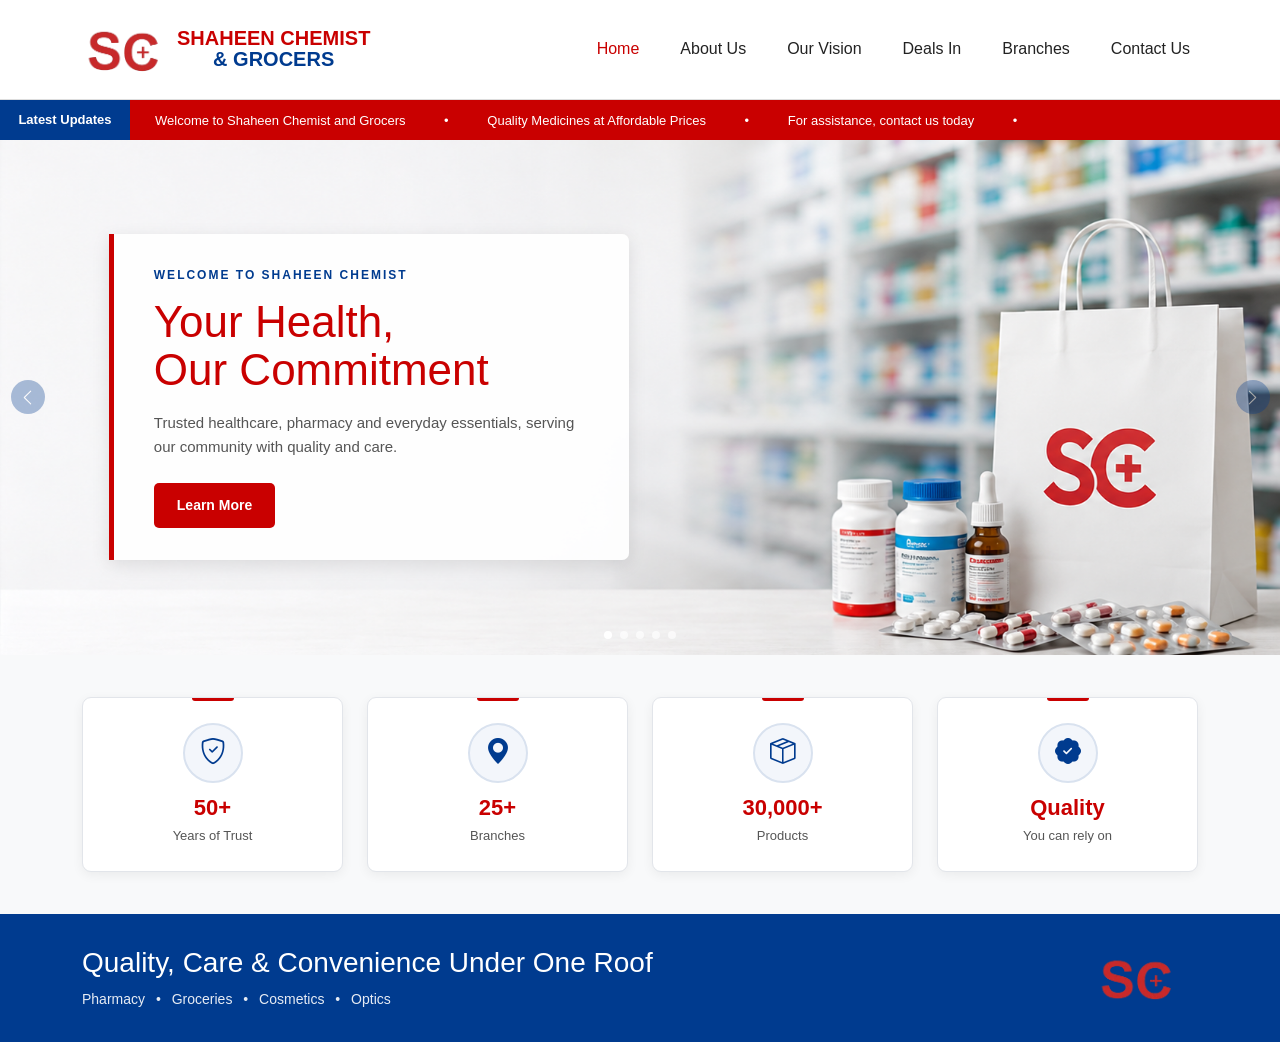
==== commit 050661bf: "Updated home and contact pages" ====
--- a/index.html
+++ b/index.html
@@ -5,147 +5,163 @@
     <meta charset="UTF-8">
     <meta name="viewport" content="width=device-width, initial-scale=1.0">
 
-    <title>Shaheen Chemist - Copy</title>
+    <title>Shaheen Chemist & Grocers</title>
 
     <!-- Bootstrap 5.3.8 -->
-    <link href="https://cdn.jsdelivr.net/npm/bootstrap@5.3.8/dist/css/bootstrap.min.css" rel="stylesheet">
+    <link href="https://cdn.jsdelivr.net/npm/bootstrap@5.3.8/dist/css/bootstrap.min.css"
+        rel="stylesheet">
 
     <!-- Bootstrap Icons -->
     <link rel="stylesheet"
-      href="https://cdn.jsdelivr.net/npm/bootstrap-icons@1.11.3/font/bootstrap-icons.min.css">
-
-    <!-- Your Custom CSS -->
+        href="https://cdn.jsdelivr.net/npm/bootstrap-icons@1.11.3/font/bootstrap-icons.min.css">
+
+    <!-- Custom CSS -->
     <link rel="stylesheet" href="css/style.css">
 </head>
 
 <body>
 
-    <!-- ================= NAVBAR ================= -->
-
-    <header>
-        <nav class="navbar navbar-expand-lg">
-
-            <div class="container">
-
-                <!-- Logo -->
-                <a class="navbar-brand" href="index.html">
-
-    <img src="images/sc logo.png"
-         alt="Shaheen Chemist Logo"
-         class="img-fluid">
-
-    <div class="brand-name">
-        <span class="brand-red">SHAHEEN CHEMIST</span>
-        <span class="brand-blue">&amp; GROCERS</span>
+
+<!-- =========================================================
+     NAVBAR
+     ========================================================= -->
+
+<header>
+
+    <nav class="navbar navbar-expand-lg">
+
+        <div class="container">
+
+            <!-- Logo + Brand -->
+            <a class="navbar-brand" href="index.html">
+
+                <img src="images/sc logo.png"
+                     alt="Shaheen Chemist Logo"
+                     class="img-fluid">
+
+                <div class="brand-name">
+                    <span class="brand-red">SHAHEEN CHEMIST</span>
+                    <span class="brand-blue">&amp; GROCERS</span>
+                </div>
+
+            </a>
+
+
+            <!-- Mobile Menu -->
+            <button class="navbar-toggler"
+                    type="button"
+                    data-bs-toggle="collapse"
+                    data-bs-target="#mainNavbar"
+                    aria-controls="mainNavbar"
+                    aria-expanded="false"
+                    aria-label="Toggle navigation">
+
+                <span class="navbar-toggler-icon"></span>
+
+            </button>
+
+
+            <!-- Navigation -->
+            <div class="collapse navbar-collapse" id="mainNavbar">
+
+                <ul class="navbar-nav ms-auto">
+
+                    <li class="nav-item">
+                        <a class="nav-link active" href="index.html">
+                            Home
+                        </a>
+                    </li>
+
+                    <li class="nav-item">
+                        <a class="nav-link" href="about.html">
+                            About Us
+                        </a>
+                    </li>
+
+                    <li class="nav-item">
+                        <a class="nav-link" href="vision.html">
+                            Our Vision
+                        </a>
+                    </li>
+
+                    <li class="nav-item">
+                        <a class="nav-link" href="deals.html">
+                            Deals In
+                        </a>
+                    </li>
+
+                    <li class="nav-item">
+                        <a class="nav-link" href="branches.html">
+                            Branches
+                        </a>
+                    </li>
+
+                    <li class="nav-item">
+                        <a class="nav-link" href="contact.html">
+                            Contact Us
+                        </a>
+                    </li>
+
+                </ul>
+
+            </div>
+
+        </div>
+
+    </nav>
+
+</header>
+
+
+
+<!-- =========================================================
+     NEWS / UPDATE BAR
+     ========================================================= -->
+
+<div class="news-ticker">
+
+    <div class="news-label">
+        Latest Updates
     </div>
 
-</a>
-
-                <!-- Mobile Menu Button -->
-                <button class="navbar-toggler"
-                        type="button"
-                        data-bs-toggle="collapse"
-                        data-bs-target="#mainNavbar"
-                        aria-controls="mainNavbar"
-                        aria-expanded="false"
-                        aria-label="Toggle navigation">
-
-                    <span class="navbar-toggler-icon"></span>
-
-                </button>
-
-                <!-- Navigation -->
-                <div class="collapse navbar-collapse" id="mainNavbar">
-
-                    <ul class="navbar-nav ms-auto">
-
-                        <li class="nav-item">
-                            <a class="nav-link active" href="index.html">
-                                Home
-                            </a>
-                        </li>
-
-                        <li class="nav-item">
-                            <a class="nav-link" href="about.html">
-                                About Us
-                            </a>
-                        </li>
-
-                        <li class="nav-item">
-                            <a class="nav-link" href="vision.html">
-                                Our Vision
-                            </a>
-                        </li>
-
-                        <li class="nav-item">
-                            <a class="nav-link" href="deals.html">
-                                Deals In
-                            </a>
-                        </li>
-
-                        <li class="nav-item">
-                            <a class="nav-link" href="branches.html">
-                                Branches
-                            </a>
-                        </li>
-
-                        <li class="nav-item">
-                            <a class="nav-link" href="contact.html">
-                                Contact Us
-                            </a>
-                        </li>
-
-                    </ul>
-
-                </div>
-
-            </div>
-
-        </nav>
-    </header>
-
-
-   <!-- ================= HERO CAROUSEL ================= -->
-
-<section class="hero">
-
-    <!-- ================= NEWS / UPDATE BAR ================= -->
-
-    <div class="news-ticker">
-
-        <div class="news-label">
-            Latest Updates
+    <div class="news-content">
+
+        <div class="news-text">
+
+            Welcome to Shaheen Chemist and Grocers
+
+            <span class="news-separator">•</span>
+
+            Quality Medicines at Affordable Prices
+
+            <span class="news-separator">•</span>
+
+            For assistance, contact us today
+
+            <span class="news-separator">•</span>
+
         </div>
 
-        <div class="news-content">
-
-            <div class="news-text">
-
-                Welcome to Shaheen Chemist and Grocers
-                <span class="news-separator">•</span>
-
-                Quality Medicines at Affordable Prices
-                <span class="news-separator">•</span>
-
-                For assistance, contact us today
-                <span class="news-separator">•</span>
-
-            </div>
-
-        </div>
-
     </div>
 
-
-    <!-- ================= BOOTSTRAP CAROUSEL ================= -->
+</div>
+
+
+
+<!-- =========================================================
+     HERO CAROUSEL
+     ========================================================= -->
+
+<section class="hero-carousel">
 
     <div id="homeCarousel"
          class="carousel slide carousel-fade"
          data-bs-ride="carousel"
-         data-bs-interval="5000">
-
-
-        <!-- DOTS -->
+         data-bs-interval="5000"
+         data-bs-pause="hover">
+
+
+        <!-- ================= INDICATORS ================= -->
 
         <div class="carousel-indicators">
 
@@ -176,186 +192,203 @@
             </button>
 
             <button type="button"
-             data-bs-target="#homeCarousel"
-              data-bs-slide-to="4"
-             aria-label="Slide 5">
-             </button>
+                    data-bs-target="#homeCarousel"
+                    data-bs-slide-to="4"
+                    aria-label="Slide 5">
+            </button>
 
         </div>
 
 
+
         <!-- ================= SLIDES ================= -->
 
         <div class="carousel-inner">
 
 
-            <!-- SLIDE 1 -->
-
-            <div class="carousel-item active hero-slide hero-slide-1">
-
-                <div class="container hero-container">
-
-                    <div class="hero-caption">
-
-                        <p class="hero-label">
-                            WELCOME TO SHAHEEN CHEMIST
-                        </p>
-
-                        <h1>
-                            Your Health,<br>
-                            Our Commitment
-                        </h1>
-
-                        <p class="hero-text">
-                            Trusted healthcare, pharmacy and everyday essentials,
-                            serving our community with quality and care.
-                        </p>
-
-                        <a href="about.html" class="hero-button">
-                            Learn More
-                        </a>
-
-                    </div>
-
-                </div>
-
-            </div>
-
-
-            <!-- SLIDE 2 -->
-
-            <div class="carousel-item hero-slide hero-slide-2">
-
-                <div class="container hero-container">
-
-                    <div class="hero-caption">
-
-                        <p class="hero-label">
-                            EVERYTHING YOU NEED
-                        </p>
-
-                        <h1>
-                            Quality &amp;<br>
-                            Convenience
-                        </h1>
-
-                        <p class="hero-text">
-                            From healthcare essentials to everyday needs,
-                            find quality products under one roof.
-                        </p>
-
-                        <a href="deals.html" class="hero-button">
-                            Explore More
-                        </a>
-
-                    </div>
-
-                </div>
-
-            </div>
-
-
-            <!-- SLIDE 3 -->
-
-            <div class="carousel-item hero-slide hero-slide-3">
-
-                <div class="container hero-container">
-
-                    <div class="hero-caption">
-
-                        <p class="hero-label">
-                            SERVING OUR COMMUNITY
-                        </p>
-
-                        <h1>
-                            Trusted Care,<br>
-                            Every Day
-                        </h1>
-
-                        <p class="hero-text">
-                            Reliable service and quality products
-                            for you and your family.
-                        </p>
-
-                        <a href="about.html" class="hero-button">
-                            About Us
-                        </a>
-
-                    </div>
-
-                </div>
-
-            </div>
-
-
-            <!-- SLIDE 4 -->
-
-            <div class="carousel-item hero-slide hero-slide-4">
-
-                <div class="container hero-container">
-
-                    <div class="hero-caption">
-
-                        <p class="hero-label">
-                            SHAHEEN CHEMIST &amp; GROCERS
-                        </p>
-
-                        <h1>
-                            Care You Can<br>
-                            Count On
-                        </h1>
-
-                        <p class="hero-text">
-                            Pharmacy, groceries, cosmetics and optics —
-                            all in one place.
-                        </p>
-
-                        <a href="contact.html" class="hero-button">
-                            Contact Us
-                        </a>
-
-                    </div>
-
-                </div>
-
-            </div>
-
-            <!-- SLIDE 5 -->
-
-             <div class="carousel-item hero-slide hero-slide-5">
-
-             <div class="container hero-container">
-
-             <div class="hero-caption">
-
-             <p class="hero-label">
-                SHAHEEN CHEMIST &amp; GROCERS
-             </p>
-
-             <h1>
-                Your Health,<br>
-                Our Priority
-             </h1>
-
-             <p class="hero-text">
-                Quality healthcare and everyday essentials
-                for you and your family.
-             </p>
-
-             <a href="contact.html" class="hero-button">
-                Contact Us
-             </a>
+            <!-- =================================================
+                 SLIDE 1 — MEDICINE
+                 ================================================= -->
+
+            <div class="carousel-item active hero-slide slide-medicine">
+
+                <img src="images/hero medicine.png"
+                     class="hero-slide-image"
+                     alt="Shaheen Chemist pharmacy">
+
+                <div class="hero-caption">
+
+                    <p class="hero-label">
+                        WELCOME TO SHAHEEN CHEMIST
+                    </p>
+
+                    <h1>
+                        Your Health,<br>
+                        Our Commitment
+                    </h1>
+
+                    <p class="hero-text">
+                        Trusted healthcare, pharmacy and everyday essentials,
+                        serving our community with quality and care.
+                    </p>
+
+                    <a href="about.html" class="hero-button">
+                        Learn More
+                    </a>
+
+                </div>
+
+            </div>
+
+
+
+            <!-- =================================================
+                 SLIDE 2 — GROCERY
+                 ================================================= -->
+
+            <div class="carousel-item hero-slide slide-grocery">
+
+                <img src="images/hero grocery.png"
+                     class="hero-slide-image"
+                     alt="Shaheen Chemist grocery">
+
+                <div class="hero-caption">
+
+                    <p class="hero-label">
+                        EVERYTHING YOU NEED
+                    </p>
+
+                    <h1>
+                        Quality &<br>
+                        Convenience
+                    </h1>
+
+                    <p class="hero-text">
+                        From healthcare essentials to everyday needs,
+                        find quality products under one roof.
+                    </p>
+
+                    <a href="deals.html" class="hero-button">
+                        Explore More
+                    </a>
+
+                </div>
+
+            </div>
+
+
+
+            <!-- =================================================
+                 SLIDE 3 — COSMETICS
+                 ================================================= -->
+
+            <div class="carousel-item hero-slide slide-cosmetics">
+
+                <img src="images/hero cosmetics.png"
+                     class="hero-slide-image"
+                     alt="Cosmetics at Shaheen Chemist">
+
+                <div class="hero-caption">
+
+                    <p class="hero-label">
+                        SERVING OUR COMMUNITY
+                    </p>
+
+                    <h1>
+                        Trusted Care,<br>
+                        Every Day
+                    </h1>
+
+                    <p class="hero-text">
+                        Reliable service and quality products
+                        for you and your family.
+                    </p>
+
+                    <a href="about.html" class="hero-button">
+                        About Us
+                    </a>
+
+                </div>
+
+            </div>
+
+
+
+            <!-- =================================================
+                 SLIDE 4 — OPTICS
+                 ================================================= -->
+
+            <div class="carousel-item hero-slide slide-optics">
+
+                <img src="images/hero optics.png"
+                     class="hero-slide-image"
+                     alt="Optical products at Shaheen Chemist">
+
+                <div class="hero-caption">
+
+                    <p class="hero-label">
+                        SHAHEEN CHEMIST &amp; GROCERS
+                    </p>
+
+                    <h1>
+                        Care You Can<br>
+                        Count On
+                    </h1>
+
+                    <p class="hero-text">
+                        Pharmacy, groceries, cosmetics and optics —
+                        all in one place.
+                    </p>
+
+                    <a href="contact.html" class="hero-button">
+                        Contact Us
+                    </a>
+
+                </div>
+
+            </div>
+
+
+
+            <!-- =================================================
+                 SLIDE 5 — PERFUME
+                 ================================================= -->
+
+            <div class="carousel-item hero-slide slide-perfume">
+
+                <img src="images/hero perfume.png"
+                     class="hero-slide-image"
+                     alt="Perfumes at Shaheen Chemist">
+
+                <div class="hero-caption">
+
+                    <p class="hero-label">
+                        SHAHEEN CHEMIST &amp; GROCERS
+                    </p>
+
+                    <h1>
+                        Your Health,<br>
+                        Our Priority
+                    </h1>
+
+                    <p class="hero-text">
+                        Quality healthcare and everyday essentials
+                        for you and your family.
+                    </p>
+
+                    <a href="contact.html" class="hero-button">
+                        Contact Us
+                    </a>
+
+                </div>
+
+            </div>
 
         </div>
 
-    </div>
-
-</div>
-
-        </div>
-
-
-        <!-- LEFT ARROW -->
+
+
+        <!-- ================= PREVIOUS ================= -->
 
         <button class="carousel-control-prev"
                 type="button"
@@ -373,7 +406,8 @@
         </button>
 
 
-        <!-- RIGHT ARROW -->
+
+        <!-- ================= NEXT ================= -->
 
         <button class="carousel-control-next"
                 type="button"
@@ -395,13 +429,16 @@
 </section>
 
 
-    <!-- ================= STATS ================= -->
+
+<!-- =========================================================
+     HOME STATISTICS
+     ========================================================= -->
 
 <section class="stats-section">
 
     <div class="container">
 
-        <div class="row g-4">
+        <div class="row g-4 justify-content-center">
 
 
             <!-- STAT 1 -->
@@ -416,13 +453,12 @@
 
                     <h3>50+</h3>
 
-                    <p>
-                        Years of Trust
-                    </p>
-
-                </div>
-
-            </div>
+                    <p>Years of Trust</p>
+
+                </div>
+
+            </div>
+
 
 
             <!-- STAT 2 -->
@@ -437,13 +473,12 @@
 
                     <h3>25+</h3>
 
-                    <p>
-                        Branches
-                    </p>
-
-                </div>
-
-            </div>
+                    <p>Branches</p>
+
+                </div>
+
+            </div>
+
 
 
             <!-- STAT 3 -->
@@ -458,13 +493,12 @@
 
                     <h3>30,000+</h3>
 
-                    <p>
-                        Products
-                    </p>
-
-                </div>
-
-            </div>
+                    <p>Products</p>
+
+                </div>
+
+            </div>
+
 
 
             <!-- STAT 4 -->
@@ -479,9 +513,7 @@
 
                     <h3>Quality</h3>
 
-                    <p>
-                        You can rely on
-                    </p>
+                    <p>You can rely on</p>
 
                 </div>
 
@@ -494,19 +526,25 @@
 </section>
 
 
-  <!-- ================= SERVICE / BRAND AREA ================= -->
-
-<section class="service-area">
+
+<!-- =========================================================
+     BOTTOM SERVICE / FOOTER AREA
+     ========================================================= -->
+
+<footer class="service-area">
 
     <div class="container">
 
         <div class="row align-items-center">
 
-            <!-- Text -->
-            <div class="col-lg-9 text-center text-lg-start">
+
+            <!-- TEXT -->
+
+            <div class="col-lg-8 service-content">
 
                 <h2>
-                    Quality, Care & Convenience Under One Roof
+                    Quality, Care &amp; Convenience
+                    <span>Under One Roof</span>
                 </h2>
 
                 <p>
@@ -522,15 +560,14 @@
             </div>
 
 
-            <!-- Logo -->
-            <div class="col-lg-3">
-
-                <div class="service-logo">
-
-                    <img src="images/sc logo.png"
-                         alt="Shaheen Chemist Logo">
-
-                </div>
+
+            <!-- LOGO -->
+
+            <div class="col-lg-4 service-logo-wrapper">
+
+                <img src="images/sc logo.png"
+                     alt="Shaheen Chemist"
+                     class="service-logo">
 
             </div>
 
@@ -538,13 +575,15 @@
 
     </div>
 
-</section>
-
-
-    <!-- ================= BOOTSTRAP JS ================= -->
-
-    <script src="https://cdn.jsdelivr.net/npm/bootstrap@5.3.8/dist/js/bootstrap.bundle.min.js"></script>
+</footer>
+
+
+
+<!-- =========================================================
+     BOOTSTRAP JS
+     ========================================================= -->
+
+<script src="https://cdn.jsdelivr.net/npm/bootstrap@5.3.8/dist/js/bootstrap.bundle.min.js"></script>
 
 </body>
-
 </html>
--- a/css/style.css
+++ b/css/style.css
@@ -1,5 +1,5 @@
 /* =========================================================
-   SHAHEEN CHEMIST & GROCERS WEBSITE
+   SHAHEEN CHEMIST & GROCERS
    MAIN STYLESHEET
    ========================================================= */
 
@@ -101,7 +101,7 @@
 
 
 /* =========================================================
-   3. BRAND LOGO + NAME
+   3. BRAND NAME
    ========================================================= */
 
 .brand-name {
@@ -110,110 +110,161 @@
     justify-content: center;
     align-items: center;
 
-    line-height: 1.1;
+    line-height: 1.05;
     text-align: center;
     white-space: nowrap;
-
-    transform: translateY(5px);
+}
+
+.brand-red,
+.brand-blue {
+    font-family: Arial, sans-serif;
+    font-size: 20px;
+    font-weight: bold;
+    line-height: 1.05;
 }
 
 .brand-red {
     color: var(--red);
-    font-size: 21px;
-    font-weight: bold;
 }
 
 .brand-blue {
     color: var(--blue);
-    font-size: 19px;
+}
+
+
+/* =========================================================
+   4. NEWS / UPDATE TICKER
+   ========================================================= */
+
+.news-ticker {
+    width: 100%;
+    height: 40px;
+
+    display: flex;
+    align-items: center;
+
+    background-color: var(--red);
+
+    color: var(--white);
+
+    overflow: hidden;
+    position: relative;
+    z-index: 900;
+}
+
+.news-label {
+    height: 40px;
+
+    min-width: 130px;
+
+    display: flex;
+    align-items: center;
+    justify-content: center;
+
+    padding: 0 18px;
+
+    background-color: var(--blue);
+
+    color: var(--white);
+
+    font-size: 13px;
     font-weight: bold;
-}
-
-
-/* =========================================================
-   4. HOME PAGE — HERO CAROUSEL
-   ========================================================= */
-
-.hero {
-    min-height: 600px;
+
+    white-space: nowrap;
+
+    z-index: 2;
+}
+
+.news-content {
+    flex: 1;
+
+    overflow: hidden;
+
+    white-space: nowrap;
+}
+
+.news-text {
+    display: inline-block;
+
+    padding-left: 25px;
+
+    font-size: 13px;
+    font-weight: 500;
+
+    animation: newsMove 22s linear infinite;
+}
+
+.news-separator {
+    margin: 0 35px;
+    color: var(--white);
+}
+
+@keyframes newsMove {
+
+    0% {
+        transform: translateX(100%);
+    }
+
+    100% {
+        transform: translateX(-100%);
+    }
+}
+
+
+/* =========================================================
+   5. HOME PAGE — HERO CAROUSEL
+   ========================================================= */
+
+.hero-carousel {
+    width: 100%;
     position: relative;
     overflow: hidden;
-}
-
-#homeCarousel {
+    background-color: var(--light-gray);
+}
+
+.hero-slide {
+    position: relative;
+    height: 515px;
+    overflow: hidden;
+}
+
+.hero-slide-image {
     width: 100%;
-    height: 600px;
-}
-
-.hero-slide {
-    height: 600px;
-
-    background-size: cover;
-    background-repeat: no-repeat;
-    background-position: center;
-
-    position: relative;
-}
-
-
-/* =========================================================
-   HERO IMAGES — ALL 5
-   ========================================================= */
-
-.hero-slide-1 {
-    background-image: url("../images/hero image.png");
-    background-position: center;
-}
-
-.hero-slide-2 {
-    background-image: url("../images/hero image 2.png");
-    background-position: center;
-}
-
-.hero-slide-3 {
-    background-image: url("../images/hero image 3.png");
-    background-position: center;
-}
-
-.hero-slide-4 {
-    background-image: url("../images/hero image 4.png");
-    background-position: center;
-}
-
-.hero-slide-5 {
-    background-image: url("../images/hero image 5.png");
-    background-position: center;
-}
-
-
-/* =========================================================
-   HERO CONTAINER
-   ========================================================= */
-
-.hero-container {
     height: 100%;
 
-    display: flex;
-    align-items: center;
-}
-
-
-/* =========================================================
-   HERO CAPTION
+    display: block;
+
+    object-fit: cover;
+    object-position: center;
+}
+
+
+/* =========================================================
+   6. HERO CAPTION
    ========================================================= */
 
 .hero-caption {
-    max-width: 570px;
-
-    padding: 35px 40px;
-
-    background-color: rgba(255, 255, 255, 0.88);
+    position: absolute;
+
+    left: 8.5%;
+    top: 50%;
+
+    transform: translateY(-50%);
+
+    width: 520px;
+    max-width: 42%;
+
+    padding: 32px 40px;
+
+    background-color: rgba(255, 255, 255, 0.92);
 
     border-left: 5px solid var(--red);
 
-    border-radius: 0 8px 8px 0;
-
-    box-shadow: 0 8px 25px rgba(0, 0, 0, 0.12);
+    border-radius: 0 7px 7px 0;
+
+    box-shadow: 0 5px 18px rgba(0, 0, 0, 0.10);
+
+    z-index: 2;
 }
 
 
@@ -224,64 +275,68 @@
 .hero-label {
     color: var(--blue);
 
+    font-size: 12px;
+    font-weight: bold;
+
+    letter-spacing: 2px;
+
+    margin: 0 0 14px;
+}
+
+
+/* =========================================================
+   HERO HEADING
+   ========================================================= */
+
+.hero-caption h1 {
+    color: var(--red);
+
+    font-size: 44px;
+    font-weight: 400;
+
+    line-height: 1.08;
+
+    margin: 0 0 18px;
+}
+
+
+/* =========================================================
+   HERO DESCRIPTION
+   ========================================================= */
+
+.hero-text {
+    color: var(--text-gray);
+
+    font-size: 15px;
+
+    line-height: 1.6;
+
+    margin: 0 0 24px;
+
+    max-width: 450px;
+}
+
+
+/* =========================================================
+   HERO BUTTON
+   ========================================================= */
+
+.hero-button {
+    display: inline-block;
+
+    padding: 12px 23px;
+
+    background-color: var(--red);
+    color: var(--white);
+
+    border-radius: 5px;
+
     font-size: 14px;
     font-weight: bold;
 
-    letter-spacing: 2px;
-
-    margin-bottom: 12px;
-}
-
-
-/* =========================================================
-   HERO HEADING
-   ========================================================= */
-
-.hero-caption h1 {
-    color: var(--red);
-
-    font-size: 50px;
-    line-height: 1.1;
-
-    text-align: left;
-
-    margin: 0 0 18px;
-}
-
-
-/* =========================================================
-   HERO TEXT
-   ========================================================= */
-
-.hero-text {
-    color: var(--text-gray);
-
-    font-size: 17px;
-    line-height: 1.6;
-
-    margin-bottom: 25px;
-
-    max-width: 500px;
-}
-
-
-/* =========================================================
-   HERO BUTTON
-   ========================================================= */
-
-.hero-button {
-    display: inline-block;
-
-    padding: 12px 26px;
-
-    background-color: var(--red);
-    color: var(--white);
-
-    font-weight: bold;
-
-    border-radius: 5px;
-
-    transition: all 0.25s ease;
+    transition:
+        background-color 0.2s ease,
+        transform 0.2s ease;
 }
 
 .hero-button:hover {
@@ -293,330 +348,689 @@
 
 
 /* =========================================================
-   CAROUSEL DOTS
-   ========================================================= */
-
-#homeCarousel .carousel-indicators {
-    margin-bottom: 20px;
+   7. CAROUSEL INDICATORS
+   ========================================================= */
+
+.hero-carousel .carousel-indicators {
+    margin-bottom: 16px;
     z-index: 4;
 }
 
-#homeCarousel .carousel-indicators button {
-    width: 9px;
-    height: 9px;
+.hero-carousel .carousel-indicators button {
+    width: 8px;
+    height: 8px;
 
     border-radius: 50%;
-
-    margin: 0 5px;
-}
-
-
-/* =========================================================
-   CAROUSEL ARROWS
-   ========================================================= */
-
-#homeCarousel .carousel-control-prev,
-#homeCarousel .carousel-control-next {
-    width: 7%;
-}
-
-#homeCarousel .carousel-control-prev-icon,
-#homeCarousel .carousel-control-next-icon {
-    width: 35px;
-    height: 35px;
-
-    background-size: 70%;
-
-    background-color: rgba(0, 59, 143, 0.75);
+    border: none;
+
+    margin: 0 4px;
+
+    background-color: var(--white);
+
+    opacity: 0.65;
+}
+
+.hero-carousel .carousel-indicators button.active {
+    opacity: 1;
+}
+
+
+/* =========================================================
+   8. CAROUSEL ARROWS
+   ========================================================= */
+
+.hero-carousel .carousel-control-prev,
+.hero-carousel .carousel-control-next {
+    width: 55px;
+    z-index: 4;
+}
+
+.hero-carousel .carousel-control-prev-icon,
+.hero-carousel .carousel-control-next-icon {
+    width: 34px;
+    height: 34px;
+
+    background-color: rgba(0, 59, 143, 0.65);
 
     border-radius: 50%;
 
-    padding: 8px;
-}
-
-
-/* =========================================================
-   5. NEWS / UPDATE TICKER
-   ========================================================= */
-
-.news-ticker {
-    position: absolute;
-
-    top: 0;
-    left: 0;
-
-    width: 100%;
-    height: 42px;
-
-    display: flex;
-    align-items: center;
-
-    background-color: var(--red);
-    color: var(--white);
-
-    overflow: hidden;
-
-    z-index: 5;
-}
-
-.news-label {
-    flex-shrink: 0;
-
-    height: 100%;
-
-    display: flex;
-    align-items: center;
-
-    padding: 0 20px;
-
+    background-size: 50%;
+}
+
+.hero-carousel .carousel-control-prev:hover .carousel-control-prev-icon,
+.hero-carousel .carousel-control-next:hover .carousel-control-next-icon {
     background-color: var(--blue);
-
-    color: var(--white);
-
-    font-size: 14px;
-    font-weight: bold;
-
-    white-space: nowrap;
-
-    z-index: 2;
-}
-
-.news-content {
-    flex: 1;
-
-    overflow: hidden;
-
-    white-space: nowrap;
-}
-
-.news-text {
-    display: inline-block;
-
-    padding-left: 100%;
-
-    font-size: 14px;
-    font-weight: 500;
-
-    white-space: nowrap;
-
-    animation: newsScroll 18s linear infinite;
-}
-
-.news-text:hover {
-    animation-play-state: paused;
-}
-
-.news-separator {
-    display: inline-block;
-
-    margin: 0 30px;
-
-    font-weight: bold;
-}
-
-@keyframes newsScroll {
-
-    0% {
-        transform: translateX(0);
-    }
-
-    100% {
-        transform: translateX(-100%);
-    }
-
-}
-
-
-/* =========================================================
-   6. HOME PAGE — STATISTICS
+}
+
+
+/* =========================================================
+   9. SLIDE CAPTION POSITIONS
+   ========================================================= */
+
+.slide-medicine .hero-caption {
+    left: 8.5%;
+}
+
+.slide-grocery .hero-caption {
+    left: 8.5%;
+}
+
+.slide-cosmetics .hero-caption {
+    left: 8.5%;
+}
+
+.slide-optics .hero-caption {
+    left: 8.5%;
+}
+
+.slide-perfume .hero-caption {
+    left: 8.5%;
+}
+
+
+/* =========================================================
+   10. HOME STATISTICS
    ========================================================= */
 
 .stats-section {
     background-color: #f8f9fa;
+    padding: 42px 0;
+}
+
+.stat-card {
+    position: relative;
+
+    height: 175px;
+
+    background-color: var(--white);
+
+    border: 1px solid #e2e5ea;
+    border-radius: 9px;
+
+    text-align: center;
+
+    padding: 25px 15px 18px;
+
+    box-shadow: 0 3px 12px rgba(0, 0, 0, 0.06);
+
+    transition:
+        transform 0.25s ease,
+        box-shadow 0.25s ease,
+        border-color 0.25s ease;
+
+    overflow: hidden;
+}
+
+.stat-card::before {
+    content: "";
+
+    position: absolute;
+
+    top: 0;
+    left: 50%;
+
+    transform: translateX(-50%);
+
+    width: 42px;
+    height: 3px;
+
+    background-color: var(--red);
+
+    border-radius: 0 0 5px 5px;
+}
+
+.stat-card:hover {
+    transform: translateY(-5px);
+
+    border-color: #d5dce7;
+
+    box-shadow: 0 7px 18px rgba(0, 0, 0, 0.10);
+}
+
+
+/* =========================================================
+   STAT ICON
+   ========================================================= */
+
+.stat-icon-circle {
+    width: 60px;
+    height: 60px;
+
+    margin: 0 auto 12px;
+
+    display: flex;
+
+    align-items: center;
+    justify-content: center;
+
+    border-radius: 50%;
+
+    background-color: #f3f6fb;
+
+    border: 2px solid #d9e2ef;
+
+    color: var(--blue);
+
+    font-size: 26px;
+}
+
+
+/* =========================================================
+   STAT TEXT
+   ========================================================= */
+
+.stat-card h3 {
+    color: var(--red);
+
+    font-size: 22px;
+    font-weight: bold;
+
+    margin: 0 0 5px;
+}
+
+.stat-card p {
+    color: var(--text-gray);
+
+    font-size: 13px;
+
+    margin: 0;
+}
+
+
+/* =========================================================
+   11. HOME SERVICE AREA
+   ========================================================= */
+
+.service-area {
+    background-color: var(--blue);
+
+    color: var(--white);
+
+    padding: 30px 0;
+
+    margin: 0;
+}
+
+.service-content h2 {
+    color: var(--white);
+
+    font-size: 28px;
+    font-weight: 400;
+
+    line-height: 1.3;
+
+    margin: 0 0 7px;
+}
+
+.service-content h2 span {
+    white-space: nowrap;
+}
+
+.service-content p {
+    color: rgba(255, 255, 255, 0.9);
+
+    font-size: 14px;
+
+    margin: 0;
+
+    line-height: 1.6;
+}
+
+.service-content p span {
+    margin: 0 7px;
+}
+
+
+/* =========================================================
+   SERVICE LOGO
+   ========================================================= */
+
+.service-logo-wrapper {
+    display: flex;
+
+    justify-content: flex-end;
+    align-items: center;
+
+    padding-right: 30px;
+}
+
+.service-logo {
+    width: 85px;
+    height: auto;
+
+    opacity: 1;
+
+    filter: none;
+
+    display: block;
+}
+
+
+/* =========================================================
+   12. ABOUT US PAGE
+   ========================================================= */
+
+.about-section {
+    display: flex;
+
+    justify-content: space-between;
+    align-items: center;
+
+    gap: 60px;
+
+    padding: 55px 8%;
+
+    background-color: var(--white);
+}
+
+.about-content {
+    width: 50%;
+}
+
+.about-content h1 {
+    color: var(--red);
+
+    font-size: 32px;
+
+    margin: 0 0 18px;
+
+    text-align: left;
+
+    font-weight: bold;
+}
+
+.about-content h1::after {
+    content: "";
+
+    display: block;
+
+    width: 55px;
+    height: 3px;
+
+    background-color: var(--blue);
+
+    margin-top: 10px;
+}
+
+.about-content p {
+    color: var(--text-gray);
+
+    font-size: 16px;
+
+    line-height: 1.7;
+
+    margin: 0 0 20px;
+
+    max-width: 550px;
+}
+
+.about-image {
+    width: 45%;
+    position: relative;
+}
+
+.about-image::before {
+    content: "";
+
+    position: absolute;
+
+    width: 100%;
+    height: 100%;
+
+    border: 3px solid var(--red);
+
+    top: 10px;
+    left: 10px;
+
+    border-radius: 8px;
+
+    z-index: 0;
+}
+
+.about-image img {
+    width: 100%;
+
+    height: 280px;
+
+    object-fit: cover;
+
+    display: block;
+
+    border-radius: 8px;
+
+    position: relative;
+    z-index: 1;
+}
+
+
+/* =========================================================
+   13. ABOUT — OUR JOURNEY
+   ========================================================= */
+
+.journey-section {
+    display: flex;
+
+    justify-content: space-between;
+    align-items: center;
+
+    gap: 45px;
+
+    padding: 50px 8%;
+
+    background-color: #f8f9fa;
+}
+
+.journey-image {
+    width: 38%;
+}
+
+.journey-image img {
+    width: 100%;
+
+    height: 240px;
+
+    object-fit: cover;
+
+    display: block;
+
+    border-radius: 8px;
+
+    border-left: 5px solid var(--blue);
+}
+
+.journey-content {
+    width: 57%;
+}
+
+.journey-content h2 {
+    color: var(--blue);
+
+    font-size: 25px;
+
+    margin: 0 0 14px;
+
+    font-weight: bold;
+}
+
+.journey-content h2::after {
+    content: "";
+
+    display: block;
+
+    width: 45px;
+    height: 3px;
+
+    background-color: var(--red);
+
+    margin-top: 8px;
+}
+
+.journey-content p {
+    color: var(--text-gray);
+
+    font-size: 15px;
+
+    line-height: 1.7;
+
+    margin: 0;
+
+    max-width: 650px;
+}
+
+
+/* =========================================================
+   14. ABOUT STATISTICS
+   ========================================================= */
+
+.about-stats {
+    display: flex;
+
+    justify-content: center;
+
+    background-color: var(--white);
+
+    margin: 35px 8%;
+
+    padding: 25px 0;
+
+    border-radius: 8px;
+
+    box-shadow: 0 3px 12px rgba(0, 0, 0, 0.06);
+}
+
+.about-stat {
+    flex: 1;
+
+    text-align: center;
+
+    padding: 8px 15px;
+
+    border-right: 1px solid #eeeeee;
+}
+
+.about-stat:last-child {
+    border-right: none;
+}
+
+.about-stat .stat-icon {
+    color: var(--red);
+
+    font-size: 34px;
+
+    margin-bottom: 10px;
+}
+
+.about-stat h3 {
+    color: var(--blue);
+
+    font-size: 16px;
+
+    line-height: 1.3;
+
+    margin: 0 0 8px;
+
+    font-weight: bold;
+}
+
+.about-stat p {
+    color: var(--text-gray);
+
+    font-size: 12px;
+
+    line-height: 1.5;
+
+    margin: 0;
+}
+
+
+/* =========================================================
+   15. OUR VISION PAGE
+   ========================================================= */
+
+.vision-intro {
+    padding: 55px 8% 40px;
+
+    background-color: var(--white);
+
+    text-align: left;
+}
+
+.vision-intro h1 {
+    color: var(--red);
+
+    font-size: 32px;
+
+    text-align: left;
+
+    margin: 0 0 18px;
+
+    font-weight: bold;
+}
+
+.vision-intro h1::after {
+    content: "";
+
+    display: block;
+
+    width: 55px;
+    height: 3px;
+
+    background-color: var(--blue);
+
+    margin-top: 10px;
+}
+
+.vision-intro p {
+    max-width: 900px;
+
+    color: var(--text-gray);
+
+    font-size: 16px;
+
+    line-height: 1.7;
+
+    margin: 0;
+}
+
+
+/* =========================================================
+   VISION VALUES
+   ========================================================= */
+
+.vision-values {
+    background-color: #f8f9fa;
+
     padding: 45px 0;
 }
 
-.stat-card {
+.vision-card {
     background-color: var(--white);
 
     text-align: center;
 
+    padding: 35px 22px;
+
     height: 100%;
 
-    padding: 28px 15px 24px;
-
-    border: 1px solid #e1e5eb;
-
-    border-radius: 10px;
-
-    position: relative;
+    border-top: 4px solid var(--blue);
+
+    border-radius: 8px;
+
+    box-shadow: 0 4px 15px rgba(0, 0, 0, 0.07);
 
     transition:
         transform 0.25s ease,
         box-shadow 0.25s ease;
 }
 
-.stat-card::before {
-    content: "";
-
-    position: absolute;
-
-    top: 0;
-    left: 50%;
-
-    transform: translateX(-50%);
-
-    width: 45px;
-    height: 3px;
-
-    background-color: var(--red);
-
-    border-radius: 0 0 5px 5px;
-}
-
-.stat-icon-circle {
-    width: 65px;
-    height: 65px;
-
-    margin: 0 auto 15px;
-
-    border-radius: 50%;
-
-    background-color: var(--soft-blue);
-
-    border: 2px solid rgba(0, 59, 143, 0.15);
-
+.vision-card:hover {
+    transform: translateY(-6px);
+
+    box-shadow: 0 8px 22px rgba(0, 0, 0, 0.10);
+}
+
+.vision-icon {
+    color: var(--red);
+
+    font-size: 40px;
+
+    margin-bottom: 18px;
+}
+
+.vision-card h2 {
+    color: var(--blue);
+
+    font-size: 19px;
+
+    margin: 0 0 12px;
+
+    font-weight: bold;
+}
+
+.vision-card p {
+    color: var(--text-gray);
+
+    font-size: 14px;
+
+    line-height: 1.7;
+
+    margin: 0 auto;
+
+    max-width: 280px;
+}
+
+
+/* =========================================================
+   VISION QUOTE
+   ========================================================= */
+
+.vision-quote {
     display: flex;
 
     align-items: center;
     justify-content: center;
-}
-
-.stat-icon-circle i {
-    color: var(--blue);
-    font-size: 28px;
-}
-
-.stat-card h3 {
+
+    gap: 20px;
+
+    background-color: var(--blue);
+
+    color: var(--white);
+
+    padding: 35px 8%;
+
+    margin-top: 25px;
+
+    text-align: center;
+}
+
+.vision-quote p {
+    max-width: 700px;
+
+    font-size: 16px;
+
+    font-style: italic;
+
+    line-height: 1.6;
+
+    margin: 0;
+}
+
+.quote-mark {
     color: var(--red);
 
-    font-size: 25px;
-
-    margin: 0 0 5px;
+    font-size: 50px;
 
     font-weight: bold;
 }
 
-.stat-card p {
-    color: var(--text-gray);
-
-    font-size: 14px;
-
-    margin: 0;
-}
-
-.stat-card:hover {
-    transform: translateY(-6px);
-
-    box-shadow: 0 8px 20px rgba(0, 0, 0, 0.10);
-}
-
-
-/* =========================================================
-   7. HOME PAGE — SERVICE / BRAND AREA
-   ========================================================= */
-
-.service-area {
-    background-color: var(--blue);
-
-    color: var(--white);
-
-    padding: 28px 0;
-
-    margin-top: 10px;
-}
-
-.service-content h2 {
-    margin: 0 0 8px;
-
-    font-size: 23px;
+.vision-quote span {
+    font-size: 11px;
+}
+
+
+/* =========================================================
+   16. DEALS IN PAGE
+   ========================================================= */
+
+.deals-intro {
+    padding: 55px 0 35px;
+
+    background-color: var(--white);
+}
+
+.deals-intro h1 {
+    color: var(--red);
+
+    font-size: 32px;
+
+    text-align: left;
+
+    margin: 0 0 15px;
 
     font-weight: bold;
-
-    color: var(--white);
-}
-
-.service-content p {
-    margin: 0;
-
-    font-size: 15px;
-
-    color: rgba(255, 255, 255, 0.90);
-
-    line-height: 1.6;
-}
-
-.service-area p span {
-    margin: 0 6px;
-}
-
-.service-logo {
-    display: flex;
-
-    justify-content: flex-end;
-
-    align-items: center;
-
-    padding-right: 25px;
-}
-
-.service-logo img {
-    width: 105px;
-
-    height: auto;
-
-    display: block;
-
-    opacity: 0.35;
-
-    filter: saturate(0.7);
-}
-
-
-/* =========================================================
-   8. ABOUT US PAGE
-   ========================================================= */
-
-.about-section {
-    display: flex;
-
-    justify-content: space-between;
-    align-items: center;
-
-    gap: 60px;
-
-    padding: 55px 8%;
-
-    background-color: var(--white);
-}
-
-.about-content {
-    width: 50%;
-}
-
-.about-content h1 {
-    color: var(--red);
-
-    font-size: 32px;
-
-    margin: 0 0 18px;
-
-    text-align: left;
-
-    font-weight: bold;
-}
-
-.about-content h1::after {
+}
+
+.deals-intro h1::after {
     content: "";
 
     display: block;
@@ -629,387 +1043,150 @@
     margin-top: 10px;
 }
 
-.about-content p {
+.deals-intro p {
     color: var(--text-gray);
 
     font-size: 16px;
 
+    margin: 0;
+
     line-height: 1.7;
-
-    margin: 0 0 20px;
-
-    max-width: 550px;
-}
-
-.about-image {
-    width: 45%;
-
-    position: relative;
-}
-
-.about-image::before {
-    content: "";
-
-    position: absolute;
-
-    width: 100%;
+}
+
+
+/* =========================================================
+   DEAL CARDS
+   ========================================================= */
+
+.deal-cards {
+    padding: 40px 0 50px;
+
+    background-color: #f8f9fa;
+}
+
+.deal-card {
+    background-color: var(--white);
+
+    border-radius: 8px;
+
+    overflow: hidden;
+
+    text-align: left;
+
     height: 100%;
 
-    border: 3px solid var(--red);
-
-    top: 10px;
-    left: 10px;
-
-    border-radius: 8px;
-
-    z-index: 0;
-}
-
-.about-image img {
-    width: 100%;
-
-    height: 280px;
-
-    object-fit: cover;
-
-    display: block;
-
-    border-radius: 8px;
-
-    position: relative;
-
-    z-index: 1;
-}
-
-
-/* =========================================================
-   9. ABOUT US — OUR JOURNEY
-   ========================================================= */
-
-.journey-section {
-    display: flex;
-
-    justify-content: space-between;
-    align-items: center;
-
-    gap: 45px;
-
-    padding: 50px 8%;
-
-    background-color: #f8f9fa;
-}
-
-.journey-image {
-    width: 38%;
-}
-
-.journey-image img {
-    width: 100%;
-
-    height: 240px;
-
-    object-fit: cover;
-
-    display: block;
-
-    border-radius: 8px;
-
-    border-left: 5px solid var(--blue);
-}
-
-.journey-content {
-    width: 57%;
-}
-
-.journey-content h2 {
-    color: var(--blue);
-
-    font-size: 25px;
-
-    margin: 0 0 14px;
-
-    font-weight: bold;
-}
-
-.journey-content h2::after {
-    content: "";
-
-    display: block;
-
-    width: 45px;
-    height: 3px;
-
-    background-color: var(--red);
-
-    margin-top: 8px;
-}
-
-.journey-content p {
-    color: var(--text-gray);
-
-    font-size: 15px;
-
-    line-height: 1.7;
-
-    margin: 0;
-
-    max-width: 650px;
-}
-
-
-/* =========================================================
-   10. ABOUT PAGE STATISTICS
-   ========================================================= */
-
-.about-stats {
-    display: flex;
-
-    justify-content: center;
-
-    background-color: var(--white);
-
-    margin: 35px 8%;
-
-    padding: 25px 0;
-
-    border-radius: 8px;
-
-    box-shadow: 0 3px 12px rgba(0, 0, 0, 0.06);
-}
-
-.about-stat {
-    flex: 1;
-
-    text-align: center;
-
-    padding: 8px 15px;
-
-    border-right: 1px solid #eeeeee;
-}
-
-.about-stat:last-child {
-    border-right: none;
-}
-
-.about-stat .stat-icon {
-    color: var(--red);
-
-    font-size: 34px;
-
-    margin-bottom: 10px;
-}
-
-.about-stat h3 {
-    color: var(--blue);
-
-    font-size: 16px;
-
-    line-height: 1.3;
-
-    margin: 0 0 8px;
-
-    font-weight: bold;
-}
-
-.about-stat p {
-    color: var(--text-gray);
-
-    font-size: 12px;
-
-    line-height: 1.5;
-
-    margin: 0;
-}
-
-
-/* =========================================================
-   11. OUR VISION PAGE
-   ========================================================= */
-
-.vision-intro {
-    padding: 55px 8% 40px;
-
-    background-color: var(--white);
-
-    text-align: left;
-}
-
-.vision-intro h1 {
-    color: var(--red);
-
-    font-size: 32px;
-
-    text-align: left;
-
-    margin: 0 0 18px;
-
-    font-weight: bold;
-}
-
-.vision-intro h1::after {
-    content: "";
-
-    display: block;
-
-    width: 55px;
-    height: 3px;
-
-    background-color: var(--blue);
-
-    margin-top: 10px;
-}
-
-.vision-intro p {
-    max-width: 900px;
-
-    color: var(--text-gray);
-
-    font-size: 16px;
-
-    line-height: 1.7;
-
-    margin: 0;
-}
-
-
-/* =========================================================
-   VISION VALUES
-   ========================================================= */
-
-.vision-values {
-    background-color: #f8f9fa;
-
-    padding: 45px 0;
-}
-
-.vision-card {
-    background-color: var(--white);
-
-    text-align: center;
-
-    padding: 35px 22px;
-
-    height: 100%;
-
-    border-top: 4px solid var(--blue);
-
-    border-radius: 8px;
-
-    box-shadow: 0 4px 15px rgba(0, 0, 0, 0.07);
+    border-bottom: 4px solid var(--blue);
+
+    box-shadow: 0 3px 10px rgba(0, 0, 0, 0.08);
 
     transition:
         transform 0.25s ease,
         box-shadow 0.25s ease;
 }
 
-.vision-card:hover {
+.deal-card:hover {
     transform: translateY(-6px);
 
-    box-shadow: 0 8px 22px rgba(0, 0, 0, 0.10);
-}
-
-.vision-icon {
+    box-shadow: 0 8px 20px rgba(0, 0, 0, 0.12);
+
+    border-bottom-color: var(--red);
+}
+
+.deal-card img {
+    width: 100%;
+
+    height: 170px;
+
+    object-fit: cover;
+
+    display: block;
+}
+
+.deal-card h2 {
+    color: var(--blue);
+
+    font-size: 18px;
+
+    margin: 18px 18px 8px;
+
+    font-weight: bold;
+}
+
+.deal-card p {
+    color: var(--text-gray);
+
+    font-size: 14px;
+
+    line-height: 1.6;
+
+    margin: 0 18px 20px;
+}
+
+
+/* =========================================================
+   ONE STOP SOLUTION
+   ========================================================= */
+
+.one-stop {
+    background-color: #f4f2e9;
+
+    padding: 30px 0;
+
+    margin: 0;
+}
+
+.one-stop-icon {
     color: var(--red);
 
-    font-size: 40px;
-
-    margin-bottom: 18px;
-}
-
-.vision-card h2 {
+    font-size: 35px;
+
+    line-height: 1;
+}
+
+.one-stop h2 {
     color: var(--blue);
 
-    font-size: 19px;
-
-    margin: 0 0 12px;
+    font-size: 20px;
+
+    margin: 0 0 6px;
 
     font-weight: bold;
 }
 
-.vision-card p {
+.one-stop p {
     color: var(--text-gray);
 
     font-size: 14px;
 
-    line-height: 1.7;
-
-    margin: 0 auto;
-
-    max-width: 280px;
-}
-
-
-/* =========================================================
-   VISION QUOTE
-   ========================================================= */
-
-.vision-quote {
-    display: flex;
-
-    align-items: center;
-    justify-content: center;
-
-    gap: 20px;
-
-    background-color: var(--blue);
-
-    color: var(--white);
-
-    padding: 35px 8%;
-
-    margin-top: 25px;
-
-    text-align: center;
-}
-
-.vision-quote p {
-    max-width: 700px;
-
-    font-size: 16px;
-
-    font-style: italic;
-
-    line-height: 1.6;
-
     margin: 0;
-}
-
-.quote-mark {
+
+    line-height: 1.5;
+}
+
+
+/* =========================================================
+   17. BRANCHES PAGE
+   ========================================================= */
+
+.branches-intro {
+    padding: 55px 0 35px;
+
+    background-color: var(--white);
+}
+
+.branches-intro h1 {
     color: var(--red);
 
-    font-size: 50px;
+    font-size: 32px;
+
+    text-align: left;
+
+    margin: 0 0 15px;
 
     font-weight: bold;
 }
 
-.vision-quote span {
-    font-size: 11px;
-}
-
-
-/* =========================================================
-   12. DEALS IN PAGE
-   ========================================================= */
-
-.deals-intro {
-    padding: 55px 0 35px;
-
-    background-color: var(--white);
-}
-
-.deals-intro h1 {
-    color: var(--red);
-
-    font-size: 32px;
-
-    text-align: left;
-
-    margin: 0 0 15px;
-
-    font-weight: bold;
-}
-
-.deals-intro h1::after {
+.branches-intro h1::after {
     content: "";
 
     display: block;
@@ -1022,7 +1199,7 @@
     margin-top: 10px;
 }
 
-.deals-intro p {
+.branches-intro p {
     color: var(--text-gray);
 
     font-size: 16px;
@@ -1034,138 +1211,193 @@
 
 
 /* =========================================================
-   DEAL CARDS
-   ========================================================= */
-
-.deal-cards {
-    padding: 40px 0 50px;
+   BRANCHES MAIN
+   ========================================================= */
+
+.branches-main {
+    padding: 35px 0 45px;
 
     background-color: #f8f9fa;
 }
 
-.deal-card {
+.branch-list {
+    width: 100%;
+
+    background-color: var(--blue);
+
+    padding: 12px;
+
+    border-radius: 8px;
+
+    height: 100%;
+}
+
+.branch-item {
+    display: flex;
+
+    align-items: center;
+
+    gap: 12px;
+
+    padding: 14px 10px;
+
+    border-bottom: 1px solid rgba(255, 255, 255, 0.2);
+
+    cursor: pointer;
+
+    transition:
+        background-color 0.2s ease,
+        padding-left 0.2s ease;
+}
+
+.branch-item:last-child {
+    border-bottom: none;
+}
+
+.branch-item:hover {
+    background-color: rgba(255, 255, 255, 0.08);
+
+    padding-left: 15px;
+}
+
+.branch-item span {
+    color: var(--white);
+
+    font-size: 18px;
+
+    flex-shrink: 0;
+}
+
+.branch-item p {
+    color: var(--white);
+
+    font-size: 13px;
+
+    line-height: 1.5;
+
+    margin: 0;
+}
+
+
+/* =========================================================
+   BRANCH MAP
+   ========================================================= */
+
+.branch-map {
+    width: 100%;
+
+    height: 100%;
+
+    min-height: 400px;
+
+    background-color: #dddddd;
+
+    border-radius: 8px;
+
+    overflow: hidden;
+
+    box-shadow: 0 4px 15px rgba(0, 0, 0, 0.08);
+}
+
+.branch-map img {
+    width: 100%;
+
+    height: 100%;
+
+    min-height: 400px;
+
+    object-fit: cover;
+
+    display: block;
+}
+
+
+/* =========================================================
+   BRANCH INFORMATION
+   ========================================================= */
+
+.branch-info {
     background-color: var(--white);
 
+    padding: 35px 0;
+}
+
+.branch-info-card {
+    text-align: center;
+
+    background-color: #f8f9fa;
+
+    padding: 28px 15px;
+
+    height: 100%;
+
     border-radius: 8px;
 
-    overflow: hidden;
-
-    text-align: left;
-
-    height: 100%;
-
-    border-bottom: 4px solid var(--blue);
-
-    box-shadow: 0 3px 10px rgba(0, 0, 0, 0.08);
+    border-top: 3px solid var(--red);
 
     transition:
         transform 0.25s ease,
         box-shadow 0.25s ease;
 }
 
-.deal-card:hover {
-    transform: translateY(-6px);
-
-    box-shadow: 0 8px 20px rgba(0, 0, 0, 0.12);
-
-    border-bottom-color: var(--red);
-}
-
-.deal-card img {
-    width: 100%;
-
-    height: 170px;
-
-    object-fit: cover;
-
-    display: block;
-}
-
-.deal-card h2 {
+.branch-info-card:hover {
+    transform: translateY(-4px);
+
+    box-shadow: 0 6px 18px rgba(0, 0, 0, 0.08);
+}
+
+.info-icon {
     color: var(--blue);
 
-    font-size: 18px;
-
-    margin: 18px 18px 8px;
+    font-size: 30px;
+
+    margin-bottom: 10px;
+}
+
+.branch-info-card h2 {
+    color: var(--blue);
+
+    font-size: 17px;
+
+    margin: 0 0 7px;
 
     font-weight: bold;
 }
 
-.deal-card p {
+.branch-info-card p {
     color: var(--text-gray);
 
-    font-size: 14px;
-
-    line-height: 1.6;
-
-    margin: 0 18px 20px;
-}
-
-
-/* =========================================================
-   ONE STOP SOLUTION
-   ========================================================= */
-
-.one-stop {
-    background-color: #f4f2e9;
-
-    padding: 30px 0;
+    font-size: 13px;
+
+    line-height: 1.5;
 
     margin: 0;
 }
 
-.one-stop-icon {
+
+/* =========================================================
+   18. CONTACT PAGE
+   ========================================================= */
+
+.contact-intro {
+    padding: 55px 0 35px;
+
+    background-color: var(--white);
+}
+
+.contact-intro h1 {
     color: var(--red);
 
-    font-size: 35px;
-
-    line-height: 1;
-}
-
-.one-stop h2 {
-    color: var(--blue);
-
-    font-size: 20px;
-
-    margin: 0 0 6px;
+    font-size: 32px;
+
+    text-align: left;
+
+    margin: 0 0 15px;
 
     font-weight: bold;
 }
 
-.one-stop p {
-    color: var(--text-gray);
-
-    font-size: 14px;
-
-    margin: 0;
-
-    line-height: 1.5;
-}
-
-
-/* =========================================================
-   13. BRANCHES PAGE
-   ========================================================= */
-
-.branches-intro {
-    padding: 55px 0 35px;
-
-    background-color: var(--white);
-}
-
-.branches-intro h1 {
-    color: var(--red);
-
-    font-size: 32px;
-
-    text-align: left;
-
-    margin: 0 0 15px;
-
-    font-weight: bold;
-}
-
-.branches-intro h1::after {
+.contact-intro h1::after {
     content: "";
 
     display: block;
@@ -1178,222 +1410,6 @@
     margin-top: 10px;
 }
 
-.branches-intro p {
-    color: var(--text-gray);
-
-    font-size: 16px;
-
-    margin: 0;
-
-    line-height: 1.7;
-}
-
-
-/* =========================================================
-   BRANCHES MAIN
-   ========================================================= */
-
-.branches-main {
-    padding: 35px 0 45px;
-
-    background-color: #f8f9fa;
-}
-
-
-/* =========================================================
-   BRANCH LIST
-   ========================================================= */
-
-.branch-list {
-    width: 100%;
-
-    background-color: var(--blue);
-
-    padding: 12px;
-
-    border-radius: 8px;
-
-    height: 100%;
-}
-
-.branch-item {
-    display: flex;
-
-    align-items: center;
-
-    gap: 12px;
-
-    padding: 14px 10px;
-
-    border-bottom: 1px solid rgba(255, 255, 255, 0.2);
-
-    cursor: pointer;
-
-    transition:
-        background-color 0.2s ease,
-        padding-left 0.2s ease;
-}
-
-.branch-item:last-child {
-    border-bottom: none;
-}
-
-.branch-item:hover {
-    background-color: rgba(255, 255, 255, 0.08);
-
-    padding-left: 15px;
-}
-
-.branch-item span {
-    color: var(--white);
-
-    font-size: 18px;
-
-    flex-shrink: 0;
-}
-
-.branch-item p {
-    color: var(--white);
-
-    font-size: 13px;
-
-    line-height: 1.5;
-
-    margin: 0;
-}
-
-
-/* =========================================================
-   MAP
-   ========================================================= */
-
-.branch-map {
-    width: 100%;
-
-    height: 100%;
-
-    min-height: 400px;
-
-    background-color: #dddddd;
-
-    border-radius: 8px;
-
-    overflow: hidden;
-
-    box-shadow: 0 4px 15px rgba(0, 0, 0, 0.08);
-}
-
-.branch-map img {
-    width: 100%;
-
-    height: 100%;
-
-    min-height: 400px;
-
-    object-fit: cover;
-
-    display: block;
-}
-
-
-/* =========================================================
-   BRANCH INFORMATION
-   ========================================================= */
-
-.branch-info {
-    background-color: var(--white);
-
-    padding: 35px 0;
-}
-
-.branch-info-card {
-    text-align: center;
-
-    background-color: #f8f9fa;
-
-    padding: 28px 15px;
-
-    height: 100%;
-
-    border-radius: 8px;
-
-    border-top: 3px solid var(--red);
-
-    transition:
-        transform 0.25s ease,
-        box-shadow 0.25s ease;
-}
-
-.branch-info-card:hover {
-    transform: translateY(-4px);
-
-    box-shadow: 0 6px 18px rgba(0, 0, 0, 0.08);
-}
-
-.info-icon {
-    color: var(--blue);
-
-    font-size: 30px;
-
-    margin-bottom: 10px;
-}
-
-.branch-info-card h2 {
-    color: var(--blue);
-
-    font-size: 17px;
-
-    margin: 0 0 7px;
-
-    font-weight: bold;
-}
-
-.branch-info-card p {
-    color: var(--text-gray);
-
-    font-size: 13px;
-
-    line-height: 1.5;
-
-    margin: 0;
-}
-
-
-/* =========================================================
-   14. CONTACT PAGE
-   ========================================================= */
-
-.contact-intro {
-    padding: 55px 0 35px;
-
-    background-color: var(--white);
-}
-
-.contact-intro h1 {
-    color: var(--red);
-
-    font-size: 32px;
-
-    text-align: left;
-
-    margin: 0 0 15px;
-
-    font-weight: bold;
-}
-
-.contact-intro h1::after {
-    content: "";
-
-    display: block;
-
-    width: 55px;
-    height: 3px;
-
-    background-color: var(--blue);
-
-    margin-top: 10px;
-}
-
 .contact-intro p {
     color: var(--text-gray);
 
@@ -1530,11 +1546,6 @@
     font-weight: bold;
 }
 
-
-/* =========================================================
-   CONTACT FORM
-   ========================================================= */
-
 .contact-form form {
     display: flex;
 
@@ -1545,7 +1556,7 @@
 
 
 /* =========================================================
-   INPUTS
+   CONTACT INPUTS
    ========================================================= */
 
 .contact-form input,
@@ -1652,7 +1663,7 @@
 
 
 /* =========================================================
-   15. TABLET RESPONSIVE
+   19. TABLET — MAX 991.98px
    ========================================================= */
 
 @media (max-width: 991.98px) {
@@ -1663,10 +1674,6 @@
         padding: 12px 0;
     }
 
-    .navbar .container {
-        width: 100%;
-    }
-
     .navbar-brand {
         margin-right: auto;
     }
@@ -1677,7 +1684,6 @@
 
     .navbar-toggler {
         width: 45px;
-
         height: 42px;
 
         padding: 5px;
@@ -1687,7 +1693,6 @@
         flex-shrink: 0;
 
         border: 1px solid var(--blue);
-
         border-radius: 5px;
     }
 
@@ -1711,61 +1716,55 @@
         padding: 10px 15px;
     }
 
-
-    /* ---------- BRAND ---------- */
-
-    .brand-red {
-        font-size: 19px;
-    }
-
+    .brand-red,
     .brand-blue {
-        font-size: 17px;
-    }
-
-
-    /* ---------- HOME HERO ---------- */
-
-    .hero {
-        min-height: 550px;
-    }
-
-    #homeCarousel,
+        font-size: 18px;
+    }
+
+
+    /* ---------- HERO ---------- */
+
     .hero-slide {
-        height: 550px;
-    }
-
-    .hero-container {
-        padding: 0 5%;
+        height: 500px;
     }
 
     .hero-caption {
-        max-width: 500px;
-
-        padding: 30px 32px;
+        left: 7%;
+
+        width: 480px;
+        max-width: 52%;
+
+        padding: 28px 32px;
     }
 
     .hero-caption h1 {
-        font-size: 44px;
+        font-size: 38px;
     }
 
     .hero-text {
-        font-size: 16px;
-    }
-
-
-    /* ---------- HOME STATS ---------- */
+        font-size: 14px;
+    }
+
+
+    /* ---------- STATISTICS ---------- */
 
     .stats-section {
-        padding: 35px 15px;
-    }
-
-
-    /* ---------- SERVICE AREA ---------- */
-
-    .service-logo {
-        justify-content: flex-end;
-
-        padding-right: 0;
+        padding: 35px 0;
+    }
+
+    .stat-card {
+        height: 170px;
+    }
+
+
+    /* ---------- SERVICE ---------- */
+
+    .service-content h2 {
+        font-size: 25px;
+    }
+
+    .service-logo-wrapper {
+        padding-right: 20px;
     }
 
 
@@ -1773,7 +1772,6 @@
 
     .about-section {
         gap: 30px;
-
         padding: 45px 5%;
     }
 
@@ -1847,12 +1845,11 @@
     .contact-form {
         padding: 27px;
     }
-
-}
-
-
-/* =========================================================
-   16. MOBILE RESPONSIVE
+}
+
+
+/* =========================================================
+   20. MOBILE — MAX 767.98px
    ========================================================= */
 
 @media (max-width: 767.98px) {
@@ -1868,7 +1865,7 @@
     }
 
     .brand-blue {
-        font-size: 13px;
+        font-size: 16px;
     }
 
     .navbar-brand {
@@ -1877,46 +1874,65 @@
 
     .navbar-toggler {
         width: 44px;
-
         height: 40px;
     }
 
 
-    /* ---------- HOME HERO ---------- */
-
-    .hero {
-        min-height: 500px;
-    }
-
-    #homeCarousel,
+    /* ---------- NEWS TICKER ---------- */
+
+    .news-label {
+        min-width: 110px;
+
+        padding: 0 12px;
+
+        font-size: 11px;
+    }
+
+    .news-text {
+        font-size: 11px;
+    }
+
+    .news-separator {
+        margin: 0 20px;
+    }
+
+
+    /* ---------- HERO ---------- */
+
     .hero-slide {
-        height: 500px;
-    }
-
-    .hero-container {
-        padding: 0 20px;
-
-        align-items: center;
+        height: 520px;
+    }
+
+    .hero-slide-image {
+        object-position: center;
     }
 
     .hero-caption {
-        max-width: 90%;
-
-        padding: 25px 22px;
+        left: 6%;
+        top: 50%;
+
+        width: 88%;
+        max-width: none;
+
+        padding: 25px 27px;
 
         border-left-width: 4px;
     }
 
+    .hero-label {
+        font-size: 10px;
+
+        letter-spacing: 1.5px;
+
+        margin-bottom: 11px;
+    }
+
     .hero-caption h1 {
-        font-size: 34px;
-
-        line-height: 1.15;
-    }
-
-    .hero-label {
-        font-size: 11px;
-
-        letter-spacing: 1.2px;
+        font-size: 32px;
+
+        line-height: 1.1;
+
+        margin-bottom: 14px;
     }
 
     .hero-text {
@@ -1930,60 +1946,42 @@
     .hero-button {
         padding: 11px 20px;
 
-        font-size: 14px;
-    }
-
-    #homeCarousel .carousel-control-prev,
-    #homeCarousel .carousel-control-next {
-        width: 10%;
-    }
-
-
-    /* ---------- NEWS TICKER ---------- */
-
-    .news-ticker {
-        height: 38px;
-    }
-
-    .news-label {
-        padding: 0 12px;
-
-        font-size: 12px;
-    }
-
-    .news-text {
-        font-size: 12px;
-
-        animation-duration: 15s;
-    }
-
-    .news-separator {
-        margin: 0 18px;
-    }
-
-
-    /* ---------- HOME STATS ---------- */
+        font-size: 13px;
+    }
+
+    .hero-carousel .carousel-control-prev,
+    .hero-carousel .carousel-control-next {
+        width: 45px;
+    }
+
+    .hero-carousel .carousel-control-prev-icon,
+    .hero-carousel .carousel-control-next-icon {
+        width: 30px;
+        height: 30px;
+    }
+
+
+    /* ---------- STATISTICS ---------- */
 
     .stats-section {
         padding: 30px 10px;
     }
 
     .stat-card {
-        padding: 24px 10px 20px;
+        height: 165px;
+
+        padding: 23px 10px 15px;
     }
 
     .stat-icon-circle {
         width: 55px;
-
         height: 55px;
-    }
-
-    .stat-icon-circle i {
-        font-size: 24px;
+
+        font-size: 23px;
     }
 
     .stat-card h3 {
-        font-size: 22px;
+        font-size: 20px;
     }
 
     .stat-card p {
@@ -1991,48 +1989,44 @@
     }
 
 
-    /* ---------- SERVICE AREA ---------- */
+    /* ---------- SERVICE ---------- */
 
     .service-area {
-        padding: 28px 15px;
-
+        padding: 30px 15px;
+    }
+
+    .service-content {
         text-align: center;
     }
 
-    .service-content {
-        padding-left: 0;
-    }
-
     .service-content h2 {
-        font-size: 20px;
-
-        line-height: 1.4;
+        font-size: 22px;
+
+        line-height: 1.35;
+    }
+
+    .service-content h2 span {
+        white-space: normal;
     }
 
     .service-content p {
         font-size: 13px;
-
-        line-height: 1.8;
+    }
+
+    .service-logo-wrapper {
+        justify-content: center;
+
+        padding-right: 0;
+
+        margin-top: 22px;
     }
 
     .service-logo {
-        justify-content: center;
-
-        padding: 15px 0 0;
-
-        margin-top: 10px;
-    }
-
-    .service-logo img {
-        width: 65px;
-
-        opacity: 0.35;
-    }
-
-
-    /* =====================================================
-       ABOUT
-       ===================================================== */
+        width: 70px;
+    }
+
+
+    /* ---------- ABOUT ---------- */
 
     .about-section {
         flex-direction: column;
@@ -2059,12 +2053,16 @@
 
     .about-image {
         margin: 5px 10px 0;
+
         width: calc(100% - 20px);
     }
 
     .about-image img {
         height: 220px;
     }
+
+
+    /* ---------- JOURNEY ---------- */
 
     .journey-section {
         flex-direction: column;
@@ -2121,9 +2119,7 @@
     }
 
 
-    /* =====================================================
-       VISION
-       ===================================================== */
+    /* ---------- VISION ---------- */
 
     .vision-intro {
         padding: 40px 20px 30px;
@@ -2178,9 +2174,7 @@
     }
 
 
-    /* =====================================================
-       DEALS
-       ===================================================== */
+    /* ---------- DEALS ---------- */
 
     .deals-intro {
         padding: 40px 20px 25px;
@@ -2237,9 +2231,7 @@
     }
 
 
-    /* =====================================================
-       BRANCHES
-       ===================================================== */
+    /* ---------- BRANCHES ---------- */
 
     .branches-intro {
         padding: 40px 20px 25px;
@@ -2300,9 +2292,7 @@
     }
 
 
-    /* =====================================================
-       CONTACT
-       ===================================================== */
+    /* ---------- CONTACT ---------- */
 
     .contact-intro {
         padding: 40px 20px 25px;
@@ -2382,7 +2372,7 @@
 
 
 /* =========================================================
-   17. SMALL PHONES
+   21. SMALL PHONES — MAX 575.98px
    ========================================================= */
 
 @media (max-width: 575.98px) {
@@ -2397,12 +2387,9 @@
         width: 65px;
     }
 
-    .brand-red {
+    .brand-red,
+    .brand-blue {
         font-size: 15px;
-    }
-
-    .brand-blue {
-        font-size: 12px;
     }
 
     .navbar-brand {
@@ -2411,83 +2398,81 @@
 
     .navbar-toggler {
         width: 42px;
-
         height: 38px;
     }
 
 
+    /* ---------- NEWS ---------- */
+
+    .news-label {
+        min-width: 95px;
+
+        padding: 0 8px;
+
+        font-size: 10px;
+    }
+
+    .news-text {
+        font-size: 10px;
+    }
+
+
     /* ---------- HERO ---------- */
 
-    .hero {
-        min-height: 480px;
-    }
-
-    #homeCarousel,
     .hero-slide {
-        height: 480px;
-    }
-
-    .hero-container {
-        padding: 0 15px;
+        height: 500px;
     }
 
     .hero-caption {
-        max-width: 94%;
-
-        padding: 22px 18px;
+        left: 5%;
+
+        width: 90%;
+
+        padding: 22px 23px;
+
+        border-left-width: 4px;
     }
 
     .hero-caption h1 {
-        font-size: 29px;
+        font-size: 28px;
     }
 
     .hero-text {
         font-size: 13px;
-
-        line-height: 1.5;
     }
 
     .hero-label {
-        font-size: 10px;
-
-        letter-spacing: 1px;
+        font-size: 9px;
+
+        letter-spacing: 1.2px;
     }
 
     .hero-button {
-        font-size: 13px;
-
         padding: 10px 18px;
-    }
-
-
-    /* ---------- HERO ARROWS ---------- */
-
-    #homeCarousel .carousel-control-prev-icon,
-    #homeCarousel .carousel-control-next-icon {
-        width: 30px;
-
-        height: 30px;
-    }
-
-
-    /* ---------- STATS ---------- */
+
+        font-size: 12px;
+    }
+
+
+    /* ---------- STATISTICS ---------- */
 
     .stat-card {
-        padding: 22px 8px 18px;
+        height: 160px;
+
+        padding-top: 22px;
     }
 
     .stat-icon-circle {
         width: 50px;
-
         height: 50px;
-    }
-
-    .stat-icon-circle i {
+
         font-size: 21px;
+
+        margin-bottom: 9px;
     }
 
     .stat-card h3 {
-        font-size: 20px;
+        font-size: 19px;
     }
 
     .stat-card p {
@@ -2495,7 +2480,18 @@
     }
 
 
-    /* ---------- ABOUT ---------- */
+    /* ---------- SERVICE ---------- */
+
+    .service-content h2 {
+        font-size: 20px;
+    }
+
+    .service-content p {
+        font-size: 12px;
+    }
+
+
+    /* ---------- HEADINGS ---------- */
 
     .about-content h1,
     .vision-intro h1,
@@ -2509,6 +2505,9 @@
         font-size: 14px;
     }
 
+
+    /* ---------- ABOUT ---------- */
+
     .about-image img {
         height: 190px;
     }
@@ -2573,7 +2572,7 @@
 
 
 /* =========================================================
-   18. VERY SMALL DEVICES
+   22. VERY SMALL DEVICES — MAX 380px
    ========================================================= */
 
 @media (max-width: 380px) {
@@ -2582,35 +2581,244 @@
         width: 58px;
     }
 
-    .brand-red {
+    .brand-red,
+    .brand-blue {
         font-size: 13px;
-    }
-
-    .brand-blue {
-        font-size: 11px;
-    }
-
-    .hero-caption {
-        max-width: 95%;
-
-        padding: 20px 15px;
-    }
-
-    .hero-caption h1 {
-        font-size: 26px;
-    }
-
-    .hero-text {
-        font-size: 12px;
-    }
-
-    .hero-button {
-        font-size: 12px;
-
-        padding: 9px 15px;
     }
 
     .about-stats {
         margin: 10px;
     }
+
+    .hero-caption h1 {
+        font-size: 25px;
+    }
+}
+
+/* =========================================================
+   16. FOOTER — FIGMA STYLE
+   ========================================================= */
+
+.site-footer {
+    background-color: #0b3d7a;
+    color: var(--white);
+    padding: 28px 0;
+}
+
+
+/* =========================================================
+   FOOTER ROW
+   ========================================================= */
+
+.footer-row {
+    display: flex;
+    align-items: center;
+    justify-content: flex-start;
+}
+
+
+/* =========================================================
+   FOOTER BRAND
+   ========================================================= */
+
+.footer-brand {
+    display: flex;
+    align-items: center;
+    width: 38%;
+}
+
+
+.footer-brand img {
+    width: 58px;
+    height: auto;
+    display: block;
+    margin-right: 18px;
+}
+
+
+/* Footer Brand Name */
+
+.footer-brand-name {
+    display: flex;
+    flex-direction: column;
+    line-height: 1.05;
+}
+
+
+.footer-red {
+    color: var(--red);
+    font-size: 22px;
+    font-weight: bold;
+}
+
+
+.footer-white {
+    color: var(--white);
+    font-size: 22px;
+    font-weight: bold;
+}
+
+
+/* =========================================================
+   FOOTER QUICK LINKS
+   ========================================================= */
+
+.footer-links {
+    width: 35%;
+}
+
+
+.footer-links h3 {
+    color: var(--white);
+    font-size: 15px;
+    font-weight: bold;
+    margin: 0 0 10px;
+}
+
+
+.footer-links-columns {
+    display: flex;
+    gap: 45px;
+}
+
+
+.footer-links-columns > div {
+    display: flex;
+    flex-direction: column;
+}
+
+
+.footer-links a {
+    color: var(--white);
+    font-size: 12px;
+    margin-bottom: 8px;
+    text-decoration: none;
+    transition: color 0.2s ease;
+}
+
+
+.footer-links a:hover {
+    color: #dddddd;
+}
+
+
+/* =========================================================
+   FOOTER — TABLET
+   ========================================================= */
+
+@media (max-width: 991.98px) {
+
+    .site-footer {
+        padding: 25px 0;
+    }
+
+
+    .footer-brand {
+        width: 40%;
+    }
+
+
+    .footer-links {
+        width: 40%;
+    }
+
+
+    .footer-brand img {
+        width: 55px;
+        margin-right: 15px;
+    }
+
+
+    .footer-red,
+    .footer-white {
+        font-size: 20px;
+    }
+
+
+    .footer-links-columns {
+        gap: 30px;
+    }
+
+}
+
+
+/* =========================================================
+   FOOTER — MOBILE
+   ========================================================= */
+
+@media (max-width: 767.98px) {
+
+    .site-footer {
+        padding: 30px 20px;
+    }
+
+
+    .footer-row {
+        flex-direction: column;
+        align-items: flex-start;
+        gap: 25px;
+    }
+
+
+    .footer-brand {
+        width: 100%;
+    }
+
+
+    .footer-links {
+        width: 100%;
+    }
+
+
+    .footer-links h3 {
+        font-size: 16px;
+        margin-bottom: 12px;
+    }
+
+
+    .footer-links-columns {
+        gap: 50px;
+    }
+
+
+    .footer-links a {
+        font-size: 13px;
+        margin-bottom: 9px;
+    }
+
+}
+
+
+/* =========================================================
+   FOOTER — SMALL PHONES
+   ========================================================= */
+
+@media (max-width: 575.98px) {
+
+    .site-footer {
+        padding: 28px 15px;
+    }
+
+
+    .footer-brand img {
+        width: 52px;
+        margin-right: 14px;
+    }
+
+
+    .footer-red,
+    .footer-white {
+        font-size: 19px;
+    }
+
+
+    .footer-links-columns {
+        gap: 40px;
+    }
+
+
+    .footer-links a {
+        font-size: 12px;
+    }
+
 }
